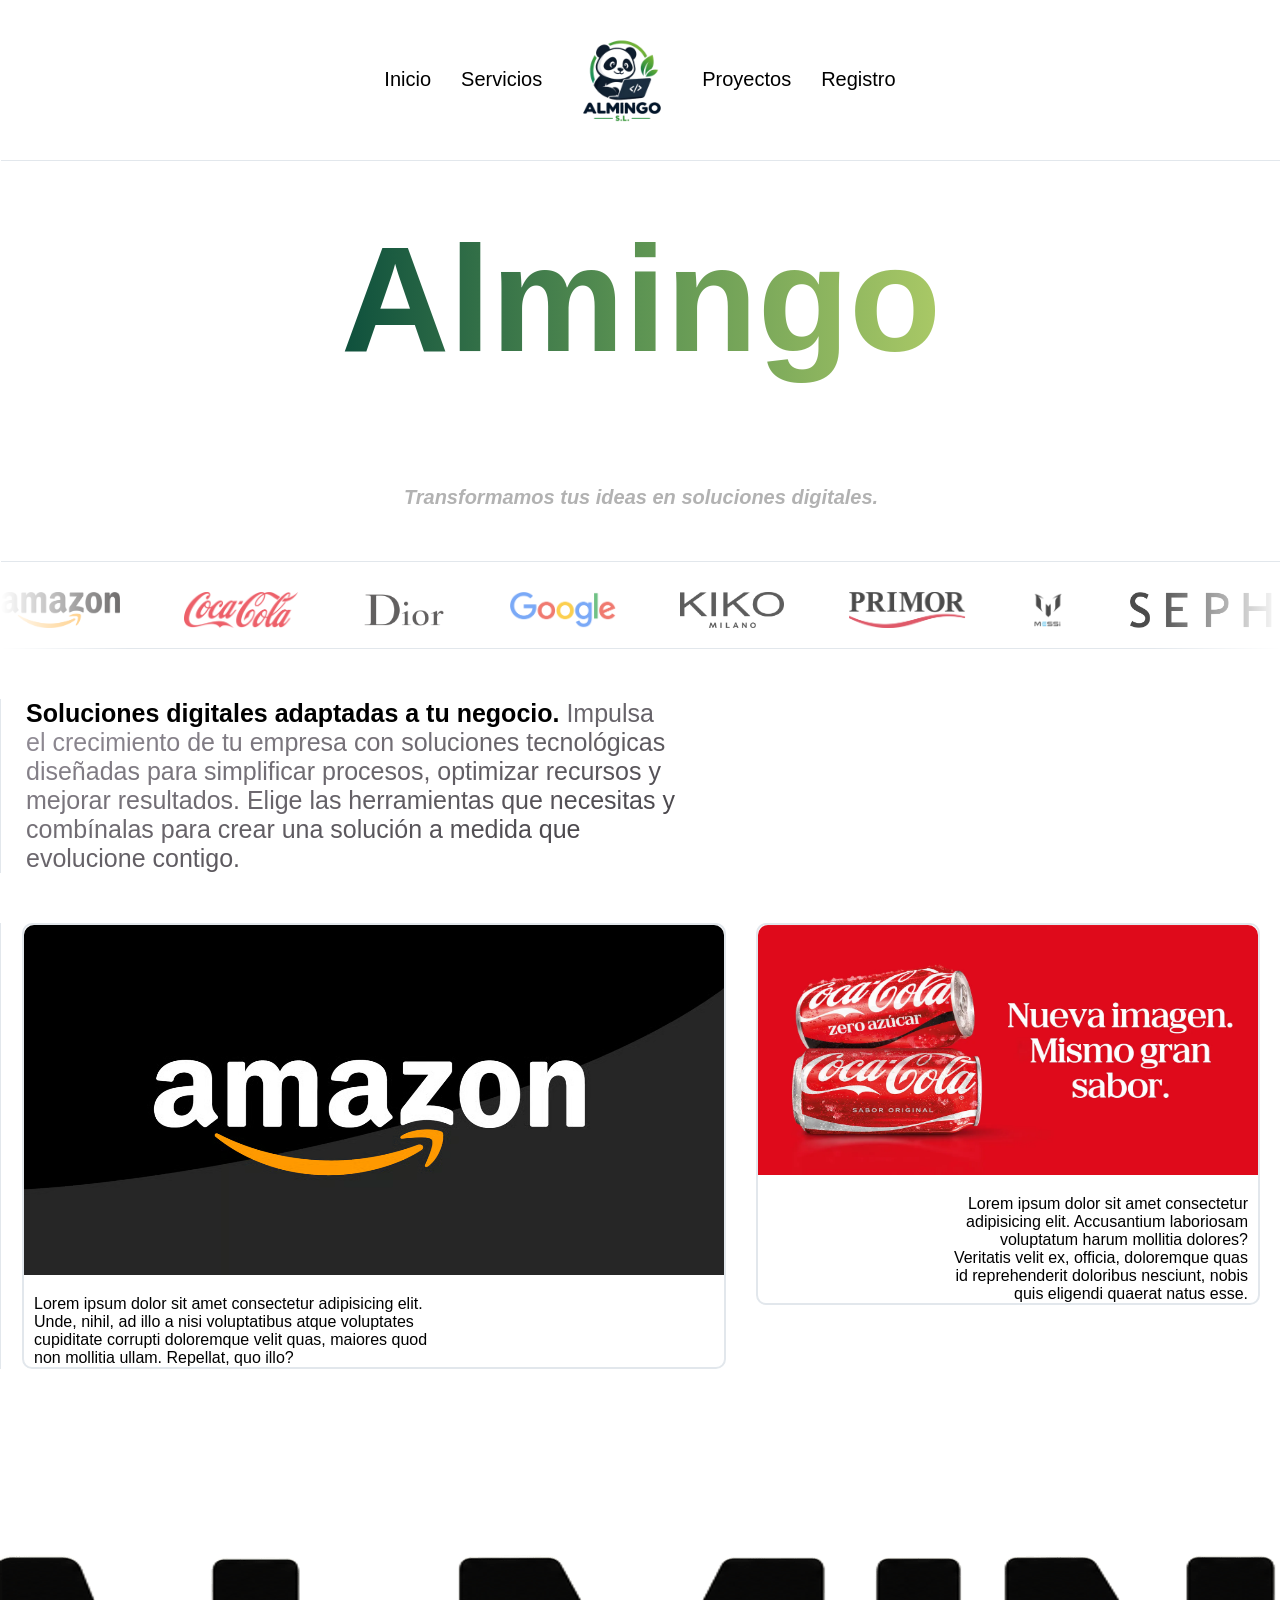
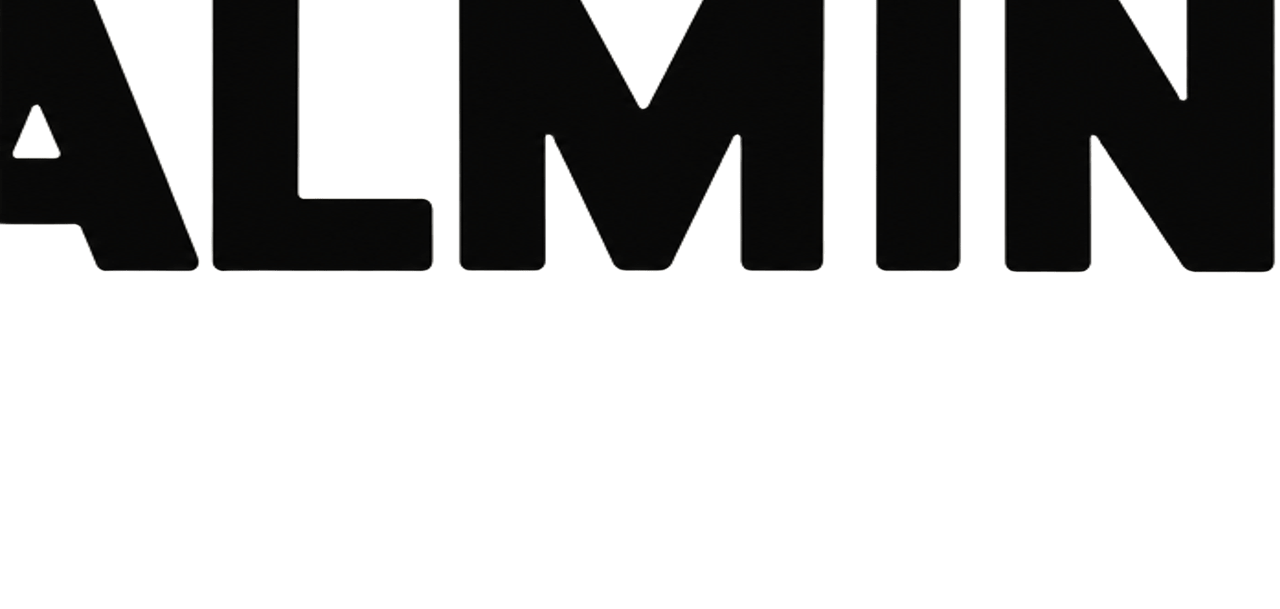
==== retoAlmingo/index.html @ 0888e7b8 "Add files via upload" ====
<!DOCTYPE html>
<html lang="en">
<head>
    <meta charset="UTF-8">
    <meta name="viewport" content="width=device-width, initial-scale=1.0">
    <title>Almingo</title>
    <meta name="description"content="Pagina de una empresa"/>
    <meta name="keywords" content="empresa, desarrollo de software y apps para empresas y particulares."/>
    <link rel="stylesheet" href="inicio.css">
</head>
<body>
    <header>
       <nav class="navegador">
        <ul class="menu">
            <li class="active"><a href="index.html">Inicio</a></li>
            <li><a href="#">Servicios</a></li>
            <li class="logo"><img src="images/pandaLogo.png" alt="logo de la empresa"></li>
            <li><a href="#">Proyectos</a></li>    
            <li><a href="#">Registro</a></li> 
        </ul>
       </nav>
    </header>
    <main>
        <div class="titulo">
            <h1>Almingo</h1>
            <h2>Transformamos tus ideas en soluciones digitales.</h2>
        </div>
        <div class="categoriaCarrusel">
            <div class="carrusel">
                <ul class="grupoCarrusel">
                    <li><img src="images/Amazon_logo.jpg" alt="Logo de amazon"></li>
                    <li><img src="images/cocacola_logo.jpg" alt="Logo de cocacola"></li>
                    <li><img src="images/Dior_Logo.jpg" alt="Logo de Dior"></li>
                    <li><img src="images/google_logo.jpg" alt="Logo de Google"></li>
                    <li><img src="images/Kiko_Milano_logo.png" alt="Logo de Kiko Milano"></li>
                    <li><img src="images/Primor_Logo.png" alt="Logo de Primor"></li>
                    <li><img src="images/messi_logo.png" alt="Logo de Messi"></li>
                    <li><img src="images/Sephoralogo.jpg" alt="Logo de Sephora"></li>
                    <li><img src="images/Victoria's_Secret_logo.jpg" alt="Logo de Victoria Secret"></li>
                </ul>
                <ul class="grupoCarrusel" aria-hidden="true">
                    <li><img src="images/Amazon_logo.jpg" alt="Logo de amazon"></li>
                    <li><img src="images/cocacola_logo.jpg" alt="Logo de cocacola"></li>
                    <li><img src="images/Dior_Logo.jpg" alt="Logo de Dior"></li>
                    <li><img src="images/google_logo.jpg" alt="Logo de Google"></li>
                    <li><img src="images/Kiko_Milano_logo.png" alt="Logo de Kiko Milano"></li>
                    <li><img src="images/Primor_Logo.png" alt="Logo de Primor"></li>
                    <li><img src="images/messi_logo.png" alt="Logo de Messi"></li>
                    <li><img src="images/Sephoralogo.jpg" alt="Logo de Sephora"></li>
                    <li><img src="images/Victoria's_Secret_logo.jpg" alt="Logo de Victoria Secret"></li>
                </ul>
            </div>
        </div>
        <div class="categoriaEntrada">
            <div class="entrada">
            <p><strong>Soluciones digitales adaptadas a tu negocio.</strong> Impulsa el crecimiento de tu empresa con soluciones tecnológicas diseñadas para simplificar procesos, optimizar recursos y mejorar resultados. Elige las herramientas que necesitas y combínalas para crear una solución a medida que evolucione contigo.</p>
            </div>
        </div>
        <div class="categoriaImagen">
            <div class="imagen1">
                <img src="images/amazon.jpg" alt="Logo de amazon">
                <p>Lorem ipsum dolor sit amet consectetur adipisicing elit. Unde, nihil, ad illo a nisi voluptatibus atque voluptates cupiditate corrupti doloremque velit quas, maiores quod non mollitia ullam. Repellat, quo illo?</p>
            </div>
            <div class="imagen2">
                <img src="images/cocacola.jpg" alt="Logo de cocacola">
                <p>Lorem ipsum dolor sit amet consectetur adipisicing elit. Accusantium laboriosam voluptatum harum mollitia dolores? Veritatis velit ex, officia, doloremque quas id reprehenderit doloribus nesciunt, nobis quis eligendi quaerat natus esse.</p>
            </div>
        </div>
    </main>
    <footer>
        <div class="footerImagen">
            <img src="images/Footer.png" alt="Imagen del footer">
        </div>
    </footer>
</body>
</html>
---- retoAlmingo/inicio.css ----
*{
    font-family: Verdana, Geneva, Tahoma, sans-serif;
    margin: 0;
    padding: 0;
    background-color: #ffffff;                         
}
main{
    display: flex;
    flex-direction: column;
    flex-wrap: wrap;
}
nav{
    display: flex;
    flex-direction: row;
    justify-content: center;
    width: 100%;
    height: 100px;
    position: relative;
    align-items: center;
    margin-bottom: 30px;
    margin-top: 30px;
}
.menu{
    display: flex;
    flex-direction: row;
    gap: 30px;
    width: 100%;
    align-items: center;
    justify-content: center;
    margin: 0;
    padding: 0;
    font-size: 20px;
    list-style: none;
}
.menu a::after{
    content: "";
    display: block;
    width: 0;
    height: 2px;
    position: relative;
    top: 3px;
    background-color: currentColor;
    transition: width 0.4s ease;
}
.menu a:hover::after{
    width: 100%;
}
.menu a:hover{
    opacity: 0.8;
}
.menu .logo img{
    display: block;
    height: 100px;
    width: 100px;
    object-fit: contain;
}
li a{
    text-decoration: none;
    color: black;
    display: block;
}
.titulo{
    display: flex;
    flex-direction: column;
    align-items: center;
    width: 1280px;
    height: 400px;
    margin: 0 auto;
    justify-content: center;
    border-top: 1px solid #E2E7EC;
    border-bottom: 1px solid #E2E7EC;
    margin-bottom: 30px;
    gap: 100px;
}
h1{
    background: linear-gradient(to right, #0e503d, #5d9453, #aac966);
    -webkit-background-clip: text;
    background-clip: text;
    color: transparent;
    font-size: 150px;
}
h2{
    font-size: 20px;
    font-style: italic;
    color: gray;
    opacity: 0.6;
}
.categoriaCarrusel{
    width: 1280px;
    margin: 0 auto;
    padding-bottom: 20px;
    overflow: hidden;
    border-bottom: 1px solid #E2E7EC;
    -webkit-mask-image: linear-gradient(90deg, transparent, #000 10%, #000 90%, transparent);
    mask-image: linear-gradient(90deg, transparent, #000 10%, #000 90%, transparent);
}
.carrusel{
    display: flex;
    width: max-content;
    animation: carrusel 30s linear infinite;
}
.categoriaCarrusel:hover .carrusel {
    animation-play-state: paused;
}
.grupoCarrusel{
    display: flex;
    flex: none;
    align-items: center;
    gap: 64px;
    margin: 0;
    padding: 0 64px 0 0;
    list-style: none;
}
.grupoCarrusel img{
    display: block;
    height: 36px;
    width: auto;
    opacity: 0.7;
    transition: filter .3s, opacity .3s;
}
.grupoCarrusel img:hover{
    opacity: 1;
}
@keyframes carrusel {
  to { transform: translateX(-50%); }
}
.categoriaEntrada{
    display: flex;
    flex-direction: column;
    flex-wrap: wrap;
    width: 1280px;
    margin: 0 auto;
    margin-top: 50px;
    border-left: 1px solid #E2E7EC;
    border-right: 1px solid #E2E7EC;
}
.entrada p{
    width: 650px;
    font-size: 25px;
    margin-left: 25px;
    background: linear-gradient(to bottom right, #9c97a1, #676369, #39373b);
    -webkit-background-clip: text;
    background-clip: text;
    color: transparent;
}
.entrada p > strong{
    color: black;
}
.categoriaImagen{
    display: flex;
    flex-direction: row;
    justify-content: center;
    align-items: flex-start;
    width: 1280px;
    gap: 30px;
    margin: 0 auto;
    margin-top: 50px;
    border-left: 1px solid #E2E7EC;
    border-right: 1px solid #E2E7EC;
}
.imagen1, .imagen2{
    display: flex;
    flex-direction: column;
    align-items: center;
    border-left: 2px solid #E2E7EC;
    border-right: 2px solid #E2E7EC;
    border-top: 2px solid #E2E7EC;
    border-bottom: 2px solid #E2E7EC;
    border-radius: 10px;
    transition: 0.2s;
}
.imagen1 img{
    width: 700px;
    height: 350px;
    border-top-left-radius: 10px;
    border-top-right-radius: 10px;
}
.imagen1 p{
    width: 400px;
    margin-top: 20px;
    align-self: flex-start;
    text-align: left;
    margin-left: 10px;
}
.imagen2 img{
    width: 500px;
    height: 250px;
    border-top-left-radius: 10px;
    border-top-right-radius: 10px;
}
.imagen2 p{
    width: 300px;
    margin-top: 20px;
    align-self: flex-end;
    text-align: right;
    margin-right: 10px;
}
.imagen1:hover, .imagen2:hover{
    transform: scale(1.02);
}
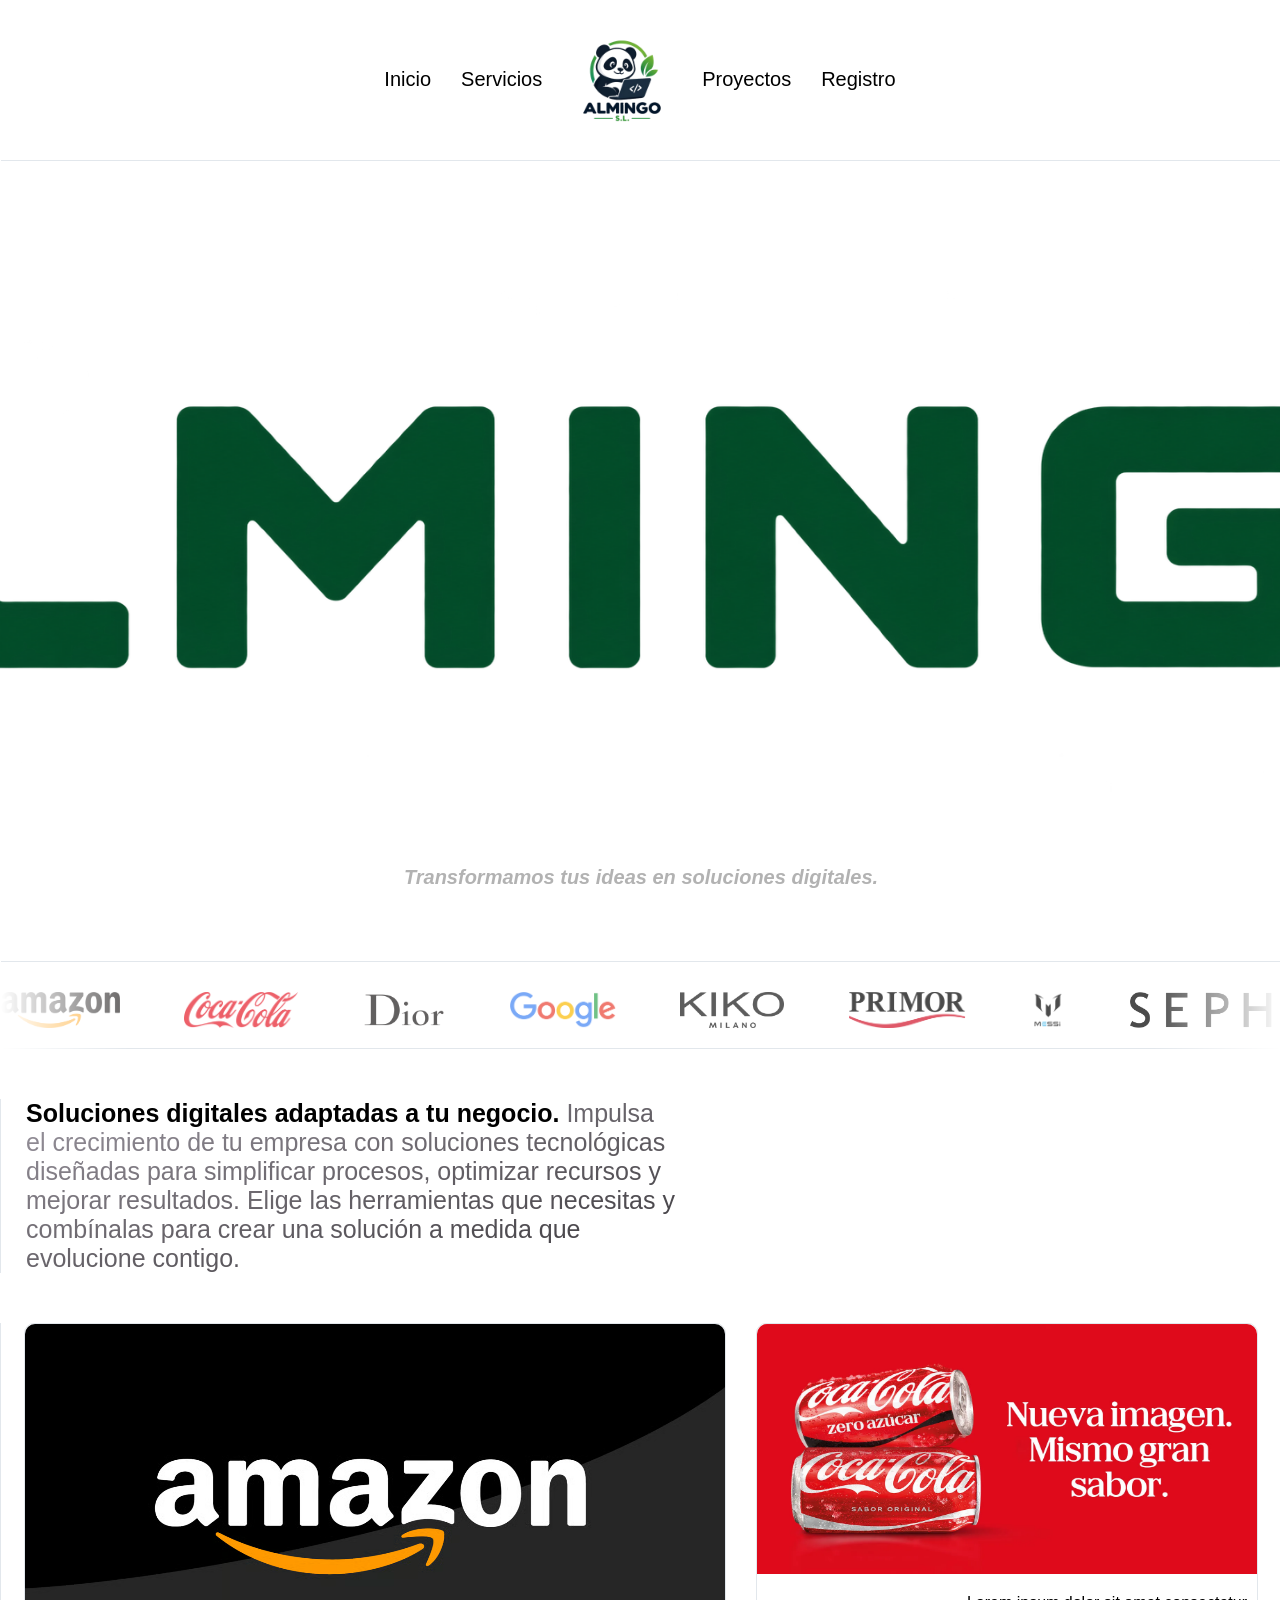
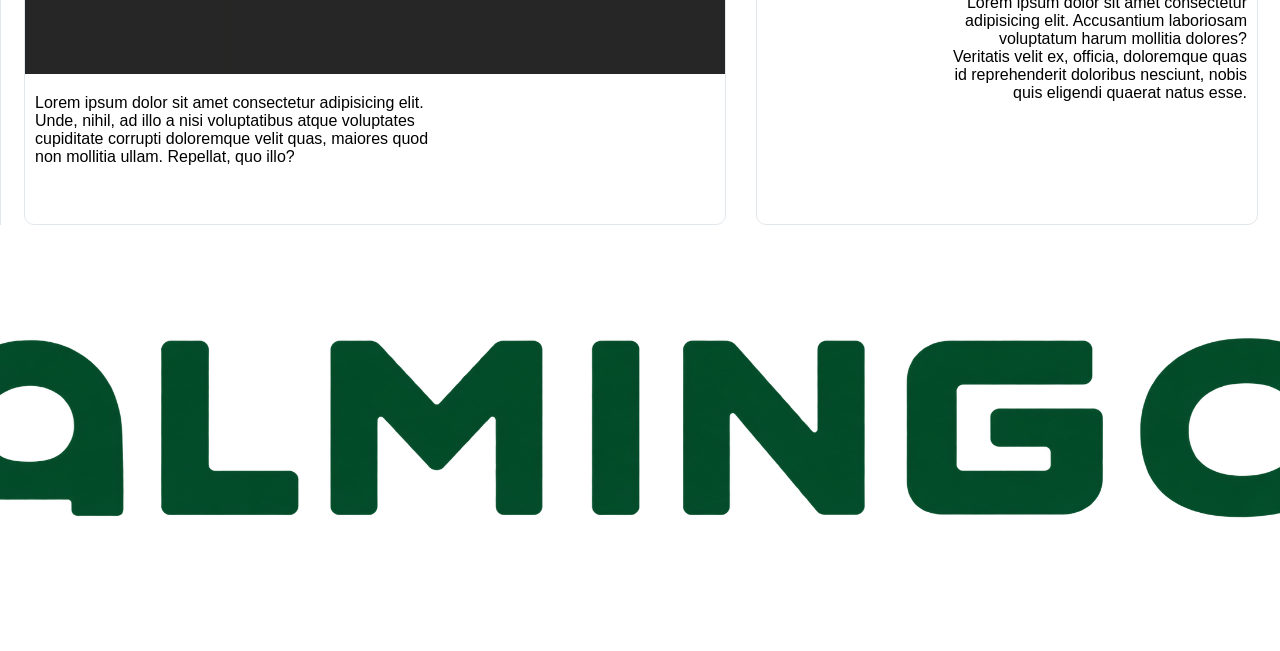
==== commit 104bb5e5: "Add files via upload" ====
--- a/retoAlmingo/index.html
+++ b/retoAlmingo/index.html
@@ -22,7 +22,7 @@
     </header>
     <main>
         <div class="titulo">
-            <h1>Almingo</h1>
+            <img src="images/Footer.png" alt="Imagen del footer">
             <h2>Transformamos tus ideas en soluciones digitales.</h2>
         </div>
         <div class="categoriaCarrusel">
--- a/retoAlmingo/inicio.css
+++ b/retoAlmingo/inicio.css
@@ -64,13 +64,15 @@
     flex-direction: column;
     align-items: center;
     width: 1280px;
-    height: 400px;
+    height: 800px;
     margin: 0 auto;
     justify-content: center;
     border-top: 1px solid #E2E7EC;
     border-bottom: 1px solid #E2E7EC;
     margin-bottom: 30px;
-    gap: 100px;
+}
+.titulo img{
+    width: 1920px;
 }
 h1{
     background: linear-gradient(to right, #0e503d, #5d9453, #aac966);
@@ -84,6 +86,7 @@
     font-style: italic;
     color: gray;
     opacity: 0.6;
+    z-index: 1;
 }
 .categoriaCarrusel{
     width: 1280px;
@@ -162,12 +165,13 @@
     display: flex;
     flex-direction: column;
     align-items: center;
-    border-left: 2px solid #E2E7EC;
-    border-right: 2px solid #E2E7EC;
-    border-top: 2px solid #E2E7EC;
-    border-bottom: 2px solid #E2E7EC;
+    border-left: 1px solid #E2E7EC;
+    border-right: 1px solid #E2E7EC;
+    border-top: 1px solid #E2E7EC;
+    border-bottom: 1px solid #E2E7EC;
     border-radius: 10px;
     transition: 0.2s;
+    height: 500px;
 }
 .imagen1 img{
     width: 700px;
@@ -197,4 +201,9 @@
 }
 .imagen1:hover, .imagen2:hover{
     transform: scale(1.02);
+    border-color: transparent;
+    background:linear-gradient(#ffffff, #ffffff) padding-box, linear-gradient(to bottom right, #a8d98b, #0e503d) border-box;
+}
+.footerImagen img{
+    width: 100%;
 }
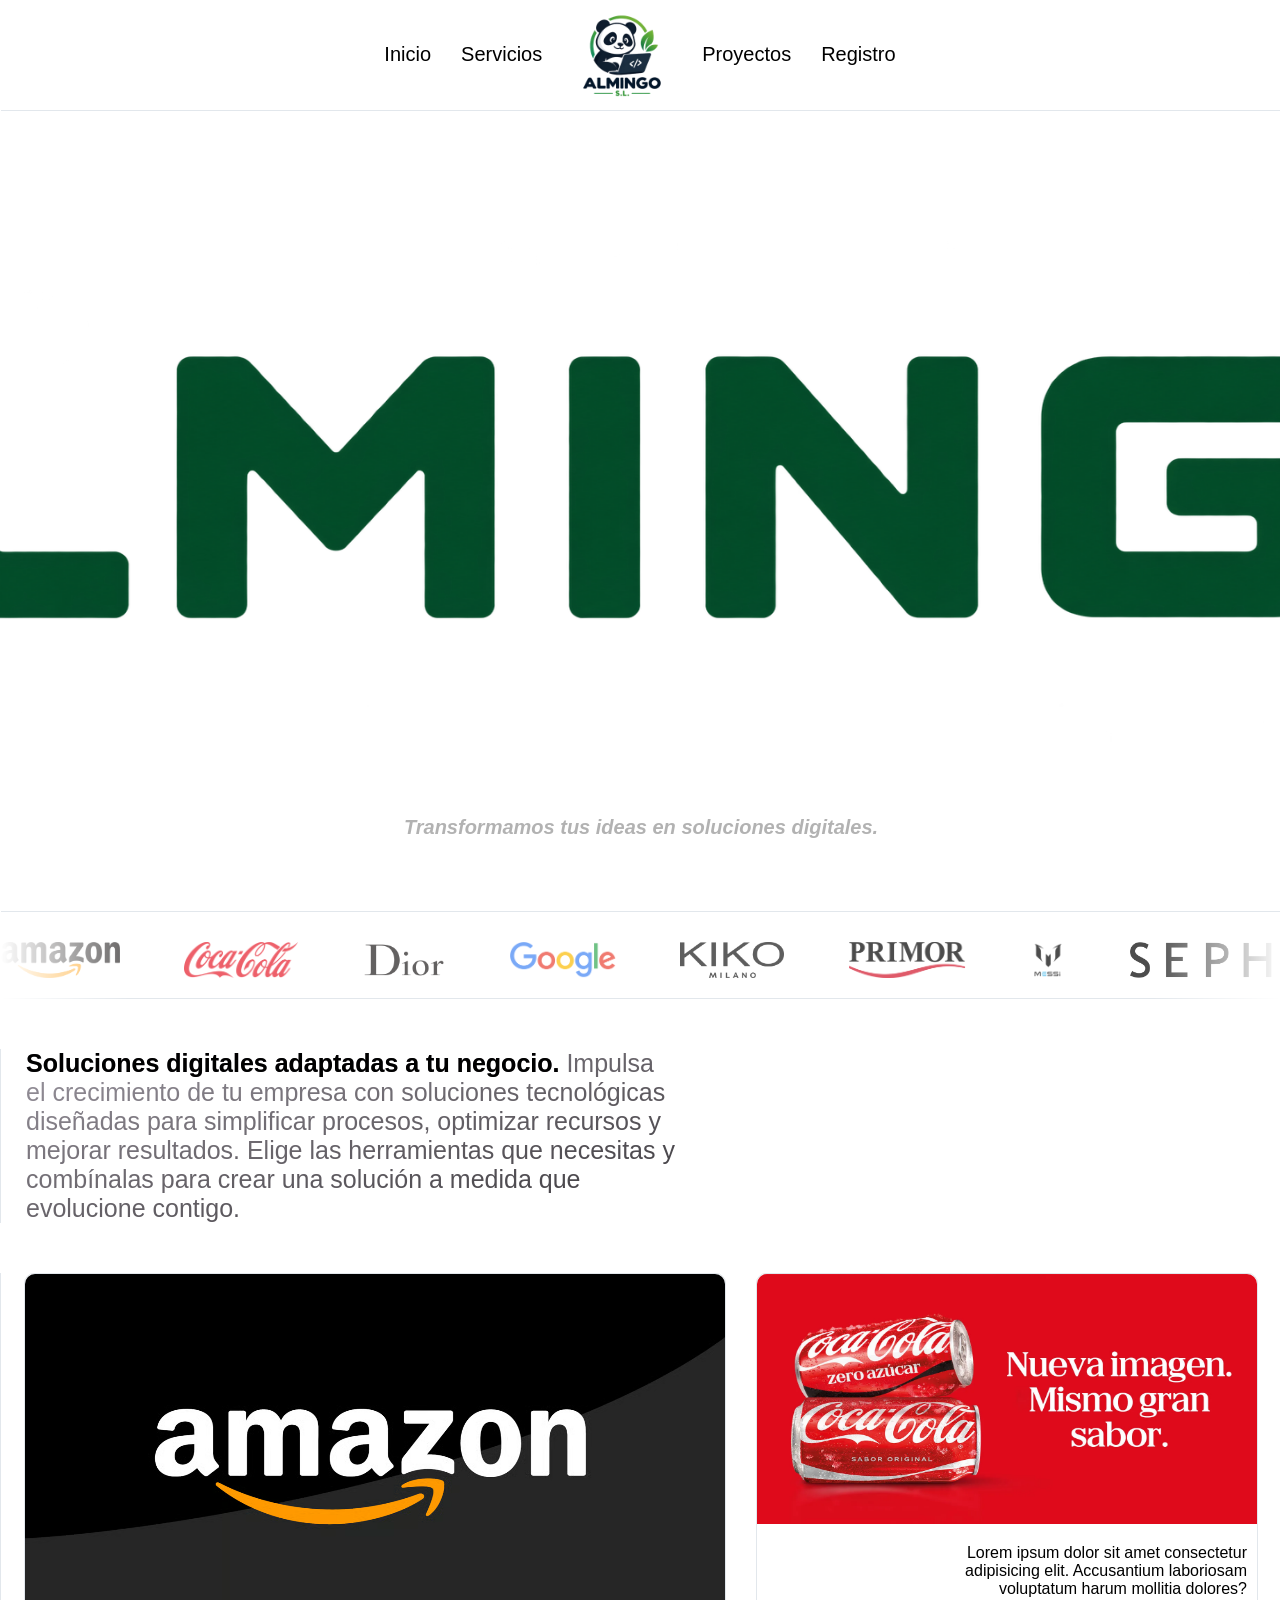
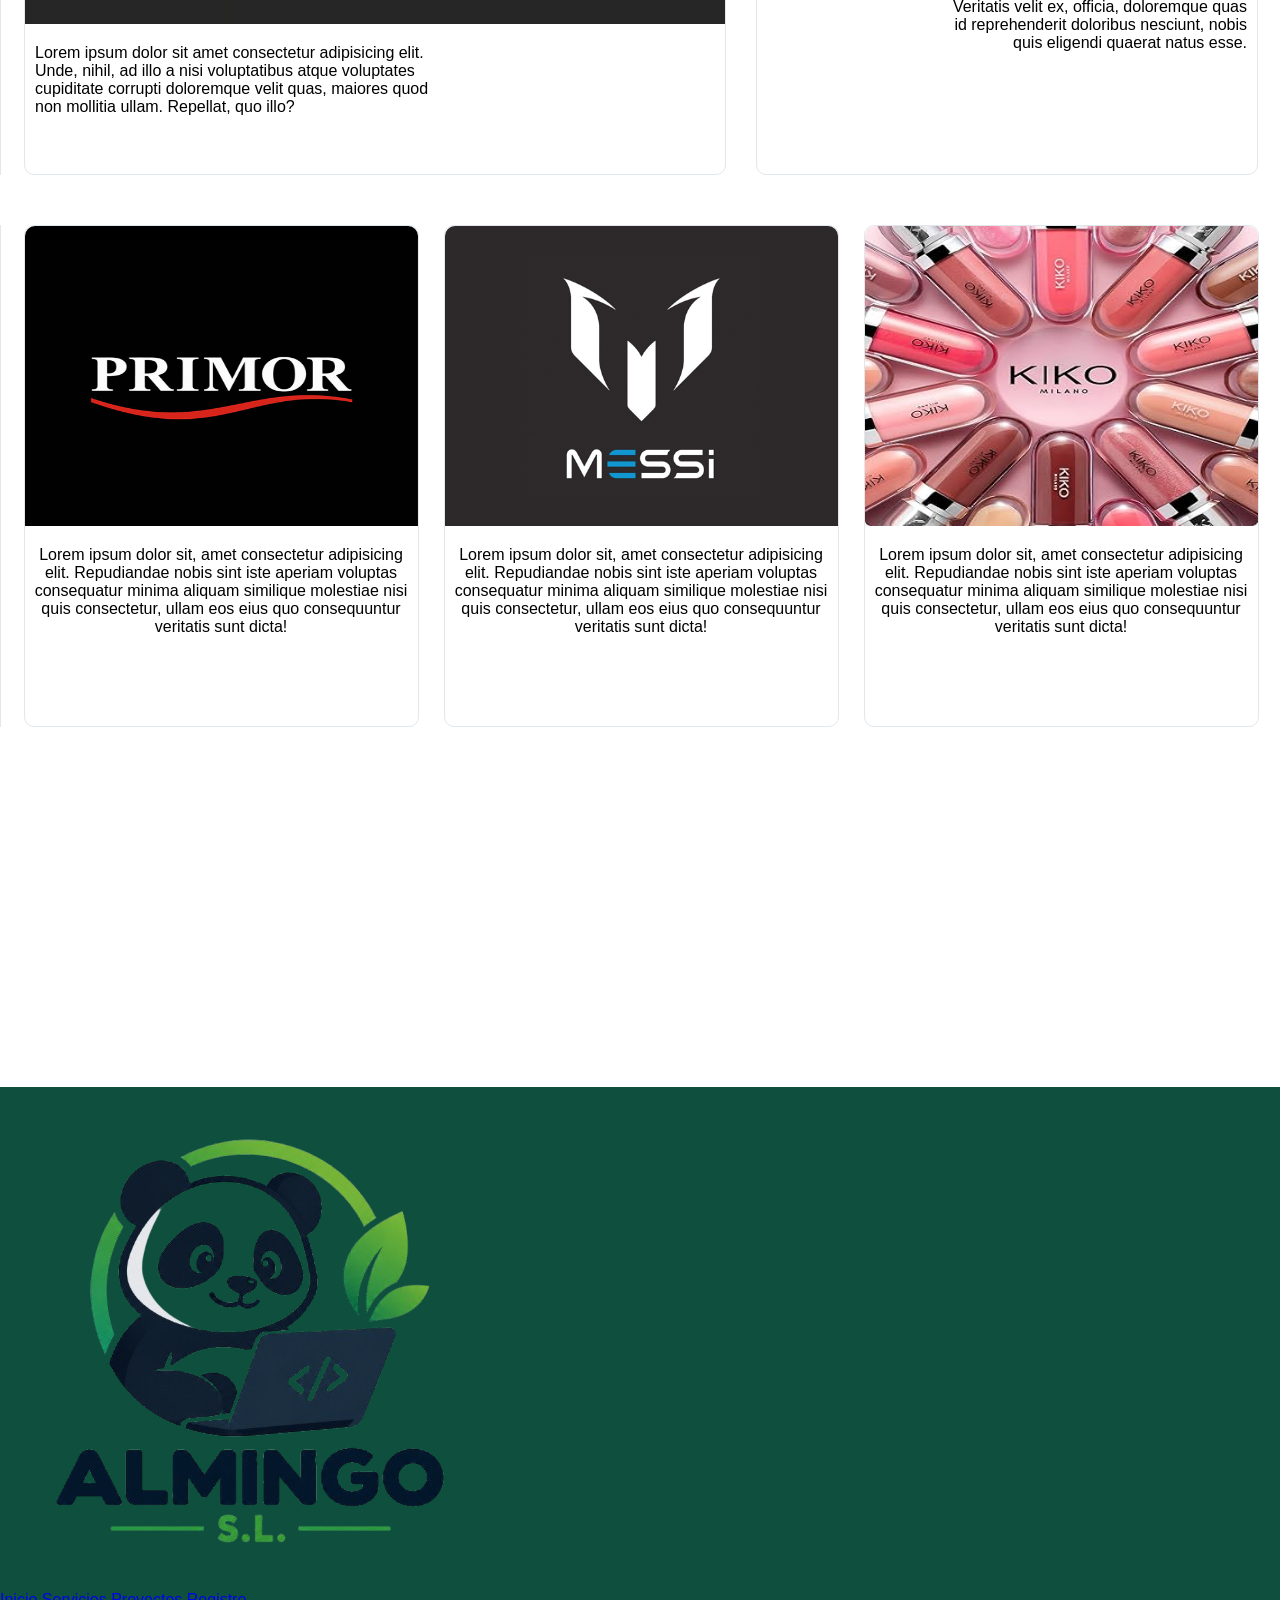
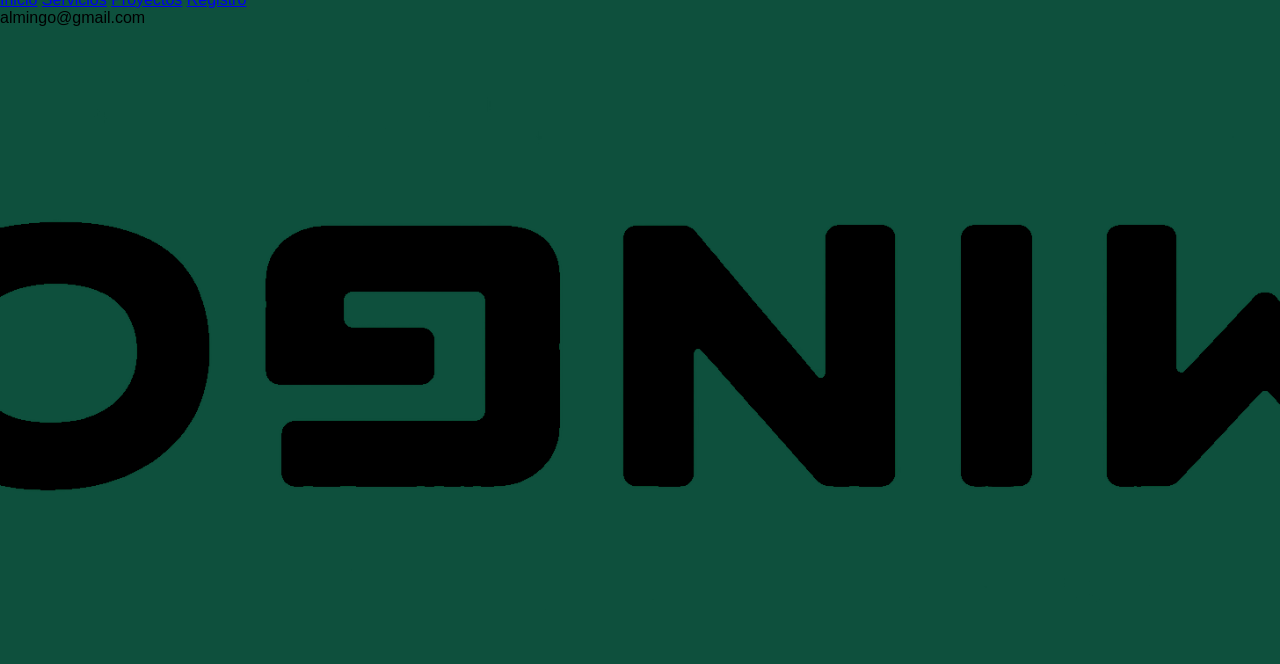
==== commit aeec6b8a: "Add files via upload" ====
--- a/retoAlmingo/index.html
+++ b/retoAlmingo/index.html
@@ -51,12 +51,12 @@
                 </ul>
             </div>
         </div>
-        <div class="categoriaEntrada">
+        <div class="categoriaEntrada reveal">
             <div class="entrada">
             <p><strong>Soluciones digitales adaptadas a tu negocio.</strong> Impulsa el crecimiento de tu empresa con soluciones tecnológicas diseñadas para simplificar procesos, optimizar recursos y mejorar resultados. Elige las herramientas que necesitas y combínalas para crear una solución a medida que evolucione contigo.</p>
             </div>
         </div>
-        <div class="categoriaImagen">
+        <div class="categoriaImagen reveal">
             <div class="imagen1">
                 <img src="images/amazon.jpg" alt="Logo de amazon">
                 <p>Lorem ipsum dolor sit amet consectetur adipisicing elit. Unde, nihil, ad illo a nisi voluptatibus atque voluptates cupiditate corrupti doloremque velit quas, maiores quod non mollitia ullam. Repellat, quo illo?</p>
@@ -66,10 +66,77 @@
                 <p>Lorem ipsum dolor sit amet consectetur adipisicing elit. Accusantium laboriosam voluptatum harum mollitia dolores? Veritatis velit ex, officia, doloremque quas id reprehenderit doloribus nesciunt, nobis quis eligendi quaerat natus esse.</p>
             </div>
         </div>
+        <div class="multiImagen">
+            <div class="imagen3">
+                <img src="images/PrimorImagen.png" alt="Imagen del logo de primor">
+                <p>Lorem ipsum dolor sit, amet consectetur adipisicing elit. Repudiandae nobis sint iste aperiam voluptas consequatur minima aliquam similique molestiae nisi quis consectetur, ullam eos eius quo consequuntur veritatis sunt dicta!</p>
+            </div>
+            <div class="imagen3">
+                <img src="images/MessiImagen.jpg" alt="Imagen del logo de Messi">
+                <p>Lorem ipsum dolor sit, amet consectetur adipisicing elit. Repudiandae nobis sint iste aperiam voluptas consequatur minima aliquam similique molestiae nisi quis consectetur, ullam eos eius quo consequuntur veritatis sunt dicta!</p>
+            </div>
+            <div class="imagen3">
+                <img src="images/KikoMilanoImagen.jpg" alt="Imagen del logo de Kiko Milano">
+                <p>Lorem ipsum dolor sit, amet consectetur adipisicing elit. Repudiandae nobis sint iste aperiam voluptas consequatur minima aliquam similique molestiae nisi quis consectetur, ullam eos eius quo consequuntur veritatis sunt dicta!</p>
+            </div>
+        </div>
+        <div class="contenedorCita reveal">
+            <div class="Cita">
+                <h2>"La mejor empresa del mundo"</h2>
+                <p>-Amazon</p>
+            </div>
+            <div class="Cita">
+                <h2>"Siempre confiables"</h2>
+                <p>-Kiko Milano</p>
+            </div>
+            <div class="Cita">
+                <h2>"Nunca defraudan"</h2>
+                <p>-Victoria's Secret</p>
+            </div>
+            <div class="Cita">
+                <h2>"Innovador"</h2>
+                <p>-Dior</p>
+            </div>
+            <div class="Cita">
+                <h2>"Siempre atentos"</h2>
+                <p>-Primor</p>
+            </div>
+            <div class="Cita">
+                <h2>"Gracias por el mundial"</h2>
+                <p>-Messi</p>
+            </div>
+            <div class="Cita">
+                <h2>"5 Estrellas cocacoleras"</h2>
+                <p>-Cocacola</p>
+            </div>
+            <div class="Cita">
+                <h2>"Tu fuente de confianza"</h2>
+                <p>-Google</p>
+            </div>
+            <div class="Cita">
+                <h2>"Gracias por la pagina"</h2>
+                <p>-Sephora</p>
+            </div>
+        </div>
+
     </main>
     <footer>
-        <div class="footerImagen">
-            <img src="images/Footer.png" alt="Imagen del footer">
+        <div class="contenedorFooter">
+            <div class="logoFooter">
+                <img src="images/pandaLogo.png" alt="Logo de Almingo">
+            </div>
+            <div class="seccionFooter">
+                <a href="index.html">Inicio</a>
+                <a href="#">Servicios</a>
+                <a href="#">Proyectos</a>
+                <a href="#">Registro</a>
+            </div>
+            <div class="Correo">
+                <p>almingo@gmail.com</p>
+            </div>
+            <div class="imagenFooter">
+                <img src="images/FooterInvertido.png" alt="Imagen de almingo invertida">
+            </div>
         </div>
     </footer>
 </body>
--- a/retoAlmingo/inicio.css
+++ b/retoAlmingo/inicio.css
@@ -1,8 +1,10 @@
 *{
     font-family: Verdana, Geneva, Tahoma, sans-serif;
     margin: 0;
-    padding: 0;
-    background-color: #ffffff;                         
+    padding: 0;                      
+}
+body{
+    background-color: #ffffff;   
 }
 main{
     display: flex;
@@ -14,11 +16,11 @@
     flex-direction: row;
     justify-content: center;
     width: 100%;
-    height: 100px;
+    height: 70px;
     position: relative;
     align-items: center;
-    margin-bottom: 30px;
-    margin-top: 30px;
+    margin-bottom: 20px;
+    margin-top: 20px;
 }
 .menu{
     display: flex;
@@ -204,6 +206,127 @@
     border-color: transparent;
     background:linear-gradient(#ffffff, #ffffff) padding-box, linear-gradient(to bottom right, #a8d98b, #0e503d) border-box;
 }
-.footerImagen img{
+.multiImagen{
+    display: flex;
+    flex-direction: row;
+    justify-content: center;
+    width: 1280px;
+    gap: 25px;
+    margin: 0 auto;
+    margin-top: 50px;
+    border-left: 1px solid #E2E7EC;
+    border-right: 1px solid #E2E7EC;
+}
+.imagen3{
+    display: flex;
+    flex-direction: column;
+    align-items: center;
+    border-left: 1px solid #E2E7EC;
+    border-right: 1px solid #E2E7EC;
+    border-top: 1px solid #E2E7EC;
+    border-bottom: 1px solid #E2E7EC;
+    border-radius: 10px;
+    transition: 0.2s;
+    width: 393px;
+    height: 500px;
+}
+.imagen3 img{
+    width: 393px;
+    height: 300px;
+    border-top-left-radius: 10px;
+    border-top-right-radius: 10px;
+}
+.imagen3:hover{
+    transform: scale(1.02);
+    border-color: transparent;
+    background:linear-gradient(#ffffff, #ffffff) padding-box, linear-gradient(to bottom right, #a8d98b, #0e503d) border-box;
+}
+.imagen3 > p{
+    margin-top: 20px;
+    text-align: center;
+}
+.contenedorCita{
+    display: flex;
+    flex-direction: column;
+    align-items: center;
+    margin: 10px auto 0;
+    width: 1280px;
+}
+.Cita{
+    position: absolute;
+    opacity: 0;
+    animation: transicion 45s linear infinite;
+}
+.Cita:nth-child(2){
+    animation-delay: -5s;
+}
+.Cita:nth-child(3){
+    animation-delay: -10s;
+}
+.Cita:nth-child(4){
+    animation-delay: -15s;
+}
+.Cita:nth-child(5){
+    animation-delay: -20s;
+}
+.Cita:nth-child(6){
+    animation-delay: -25s;
+}
+.Cita:nth-child(7){
+    animation-delay: -30s;
+}
+.Cita:nth-child(8){
+    animation-delay: -35s;
+}
+.Cita:nth-child(9){
+    animation-delay: -40s;
+}
+.Cita h2{
+    margin-top: 100px;
+    text-align: center;
+    font-size: 60px;
+    color: #0e503d;
+    opacity: 1;
+}
+.Cita p{
+    opacity: 0.6;
+    color: gray;
+    font-size: 20px;
+    text-align: center;
+    margin-top: 30px;
+}
+@keyframes transicion {
+    0%, 10% {
+        opacity: 1;
+    }
+
+    11%, 100% {
+        opacity: 0;
+    }
+}
+.reveal {
+    animation: aparecer linear both;
+    animation-timeline: view();
+    animation-range: entry 0% cover 30%;
+}
+@keyframes aparecer {
+    from {
+        opacity: 0;
+        transform: translateY(40px);
+    }
+    to {
+        opacity: 1;
+        transform: translateY(0);
+    }
+}
+.contenedorFooter{
+    display: flex;
+    flex-direction: column;
+    flex-wrap: wrap;
     width: 100%;
+    margin-top: 350px;
+    background-color: #0e503d;
+}
+.imagenFooter img{
+    width: 1920px;
 }
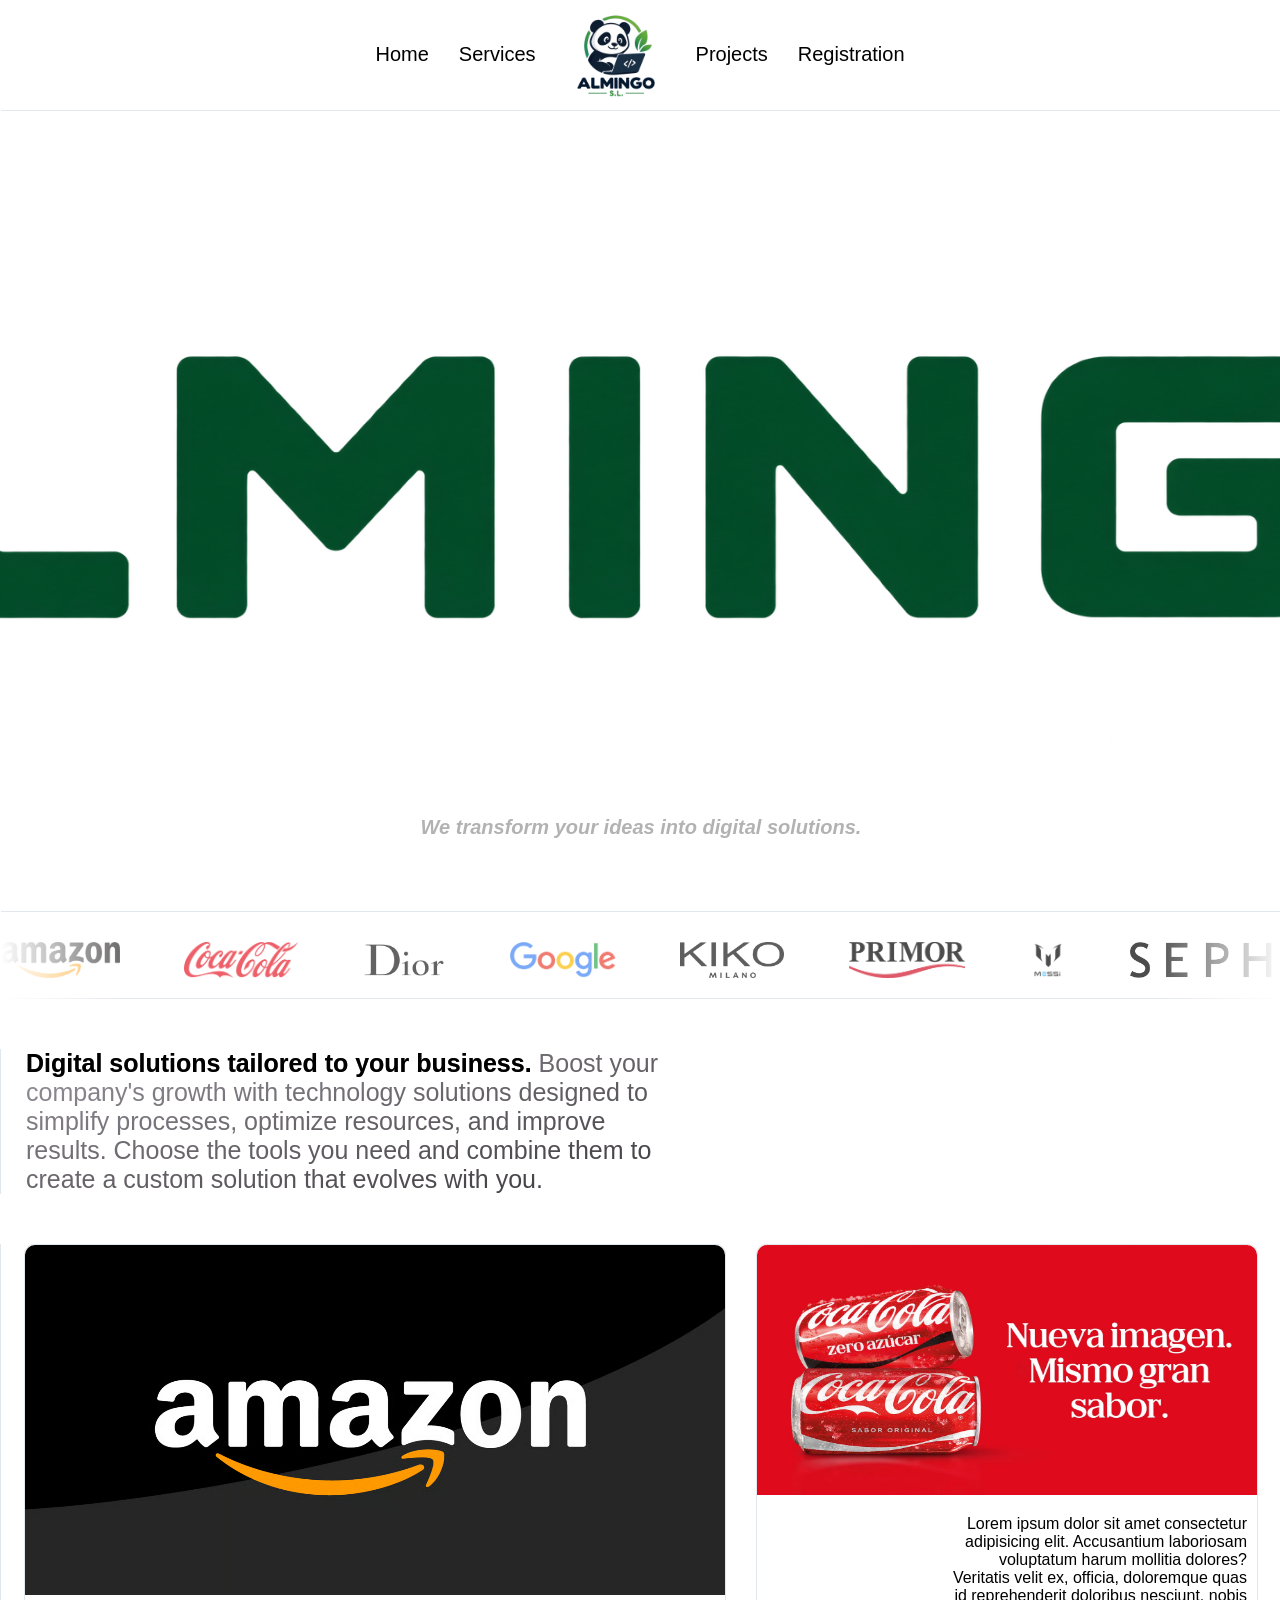
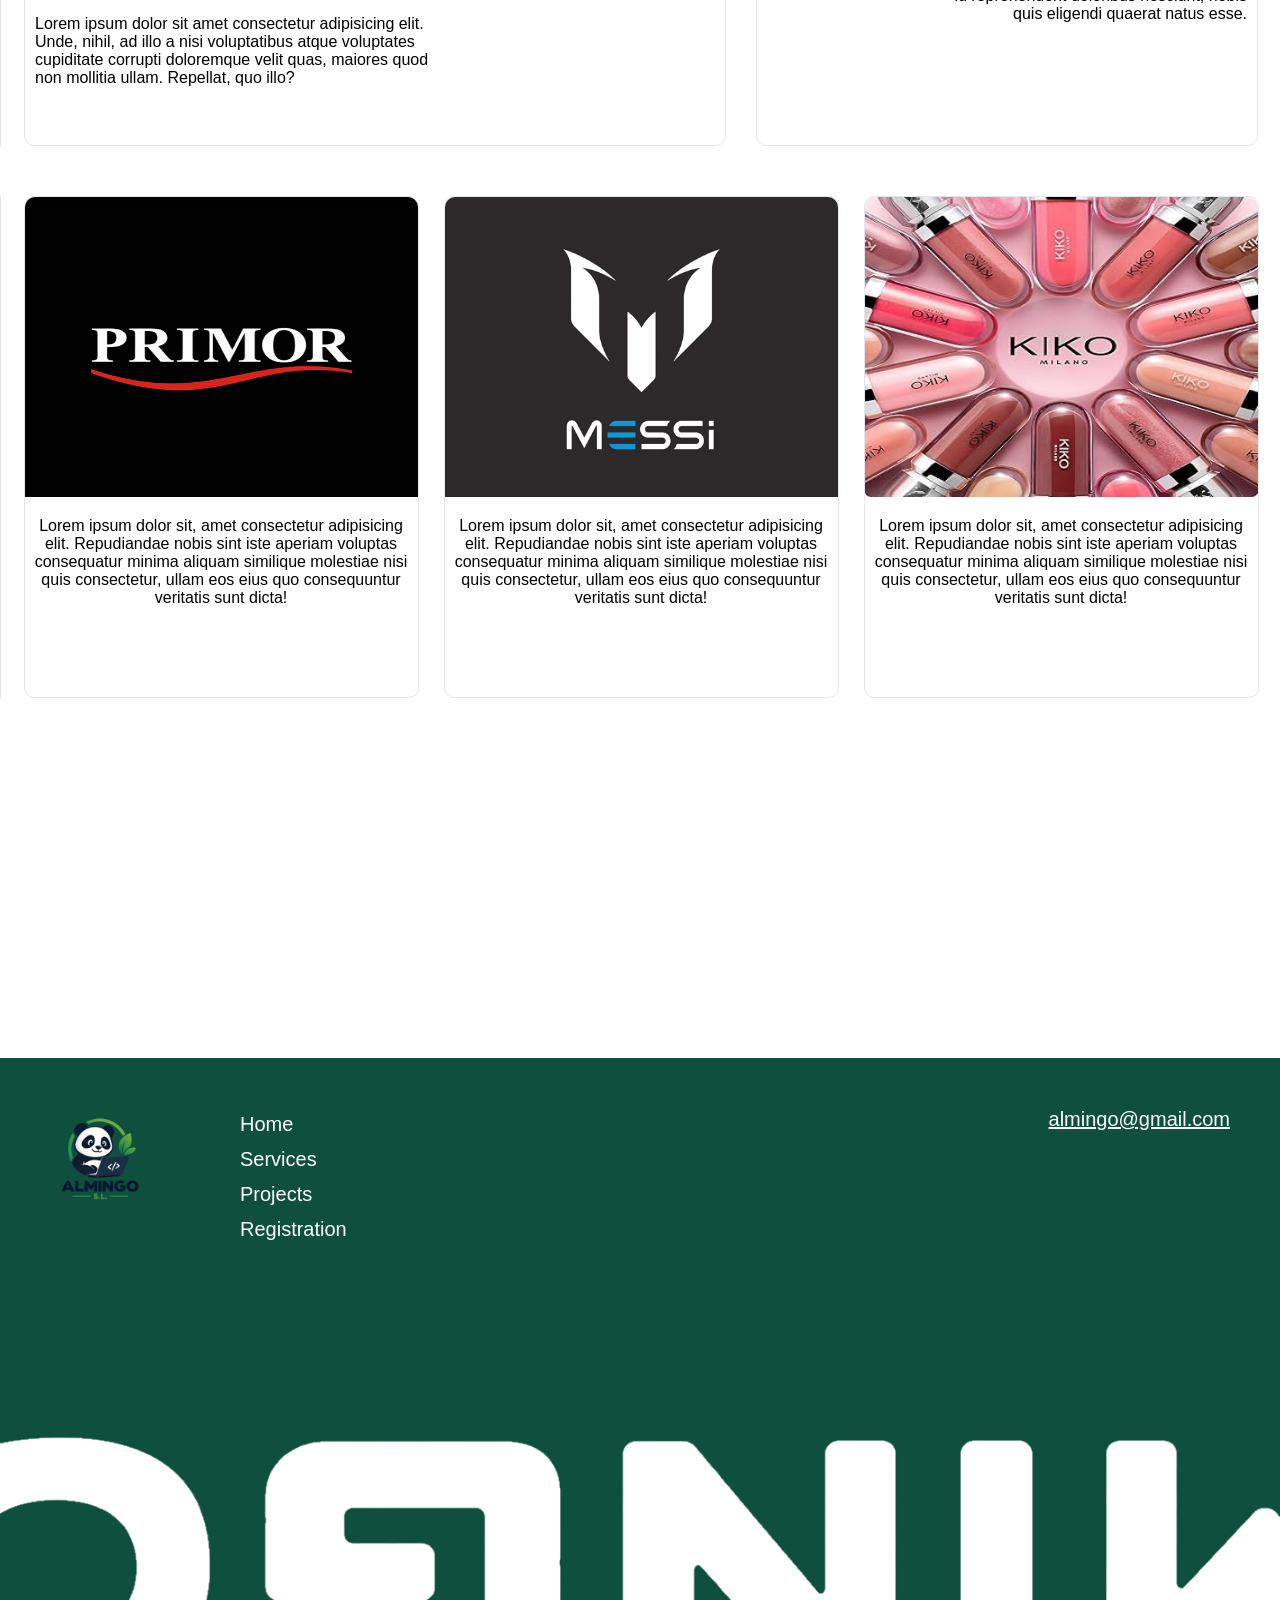
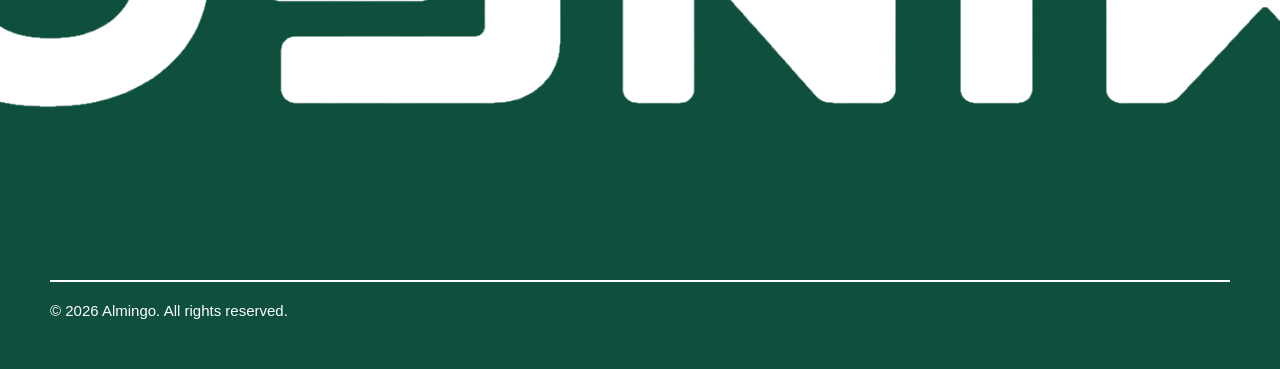
==== commit bf460eab: "Add files via upload" ====
--- a/retoAlmingo/index.html
+++ b/retoAlmingo/index.html
@@ -4,117 +4,118 @@
     <meta charset="UTF-8">
     <meta name="viewport" content="width=device-width, initial-scale=1.0">
     <title>Almingo</title>
-    <meta name="description"content="Pagina de una empresa"/>
-    <meta name="keywords" content="empresa, desarrollo de software y apps para empresas y particulares."/>
+    <meta name="description" content="Company website"/>
+    <meta name="keywords" content="company, software development and apps for businesses and individuals."/>
     <link rel="stylesheet" href="inicio.css">
+    <link rel="stylesheet" href="style.css">
 </head>
 <body>
     <header>
        <nav class="navegador">
         <ul class="menu">
-            <li class="active"><a href="index.html">Inicio</a></li>
-            <li><a href="#">Servicios</a></li>
-            <li class="logo"><img src="images/pandaLogo.png" alt="logo de la empresa"></li>
-            <li><a href="#">Proyectos</a></li>    
-            <li><a href="#">Registro</a></li> 
+            <li class="active"><a href="index.html">Home</a></li>
+            <li><a href="servicios.html">Services</a></li>
+            <li class="logo"><img src="images/pandaLogo.png" alt="Company logo"></li>
+            <li><a href="Proyectos.html">Projects</a></li>    
+            <li><a href="registro.html">Registration</a></li> 
         </ul>
        </nav>
     </header>
     <main>
         <div class="titulo">
-            <img src="images/Footer.png" alt="Imagen del footer">
-            <h2>Transformamos tus ideas en soluciones digitales.</h2>
+            <img src="images/Footer.png" alt="Footer image">
+            <h2>We transform your ideas into digital solutions.</h2>
         </div>
         <div class="categoriaCarrusel">
             <div class="carrusel">
                 <ul class="grupoCarrusel">
-                    <li><img src="images/Amazon_logo.jpg" alt="Logo de amazon"></li>
-                    <li><img src="images/cocacola_logo.jpg" alt="Logo de cocacola"></li>
-                    <li><img src="images/Dior_Logo.jpg" alt="Logo de Dior"></li>
-                    <li><img src="images/google_logo.jpg" alt="Logo de Google"></li>
-                    <li><img src="images/Kiko_Milano_logo.png" alt="Logo de Kiko Milano"></li>
-                    <li><img src="images/Primor_Logo.png" alt="Logo de Primor"></li>
-                    <li><img src="images/messi_logo.png" alt="Logo de Messi"></li>
-                    <li><img src="images/Sephoralogo.jpg" alt="Logo de Sephora"></li>
-                    <li><img src="images/Victoria's_Secret_logo.jpg" alt="Logo de Victoria Secret"></li>
+                    <li><img src="images/Amazon_logo.jpg" alt="Amazon logo"></li>
+                    <li><img src="images/cocacola_logo.jpg" alt="Coca-Cola logo"></li>
+                    <li><img src="images/Dior_Logo.jpg" alt="Dior logo"></li>
+                    <li><img src="images/google_logo.jpg" alt="Google logo"></li>
+                    <li><img src="images/Kiko_Milano_logo.png" alt="Kiko Milano logo"></li>
+                    <li><img src="images/Primor_Logo.png" alt="Primor logo"></li>
+                    <li><img src="images/messi_logo.png" alt="Messi logo"></li>
+                    <li><img src="images/Sephoralogo.jpg" alt="Sephora logo"></li>
+                    <li><img src="images/Victoria's_Secret_logo.jpg" alt="Victoria's Secret logo"></li>
                 </ul>
                 <ul class="grupoCarrusel" aria-hidden="true">
-                    <li><img src="images/Amazon_logo.jpg" alt="Logo de amazon"></li>
-                    <li><img src="images/cocacola_logo.jpg" alt="Logo de cocacola"></li>
-                    <li><img src="images/Dior_Logo.jpg" alt="Logo de Dior"></li>
-                    <li><img src="images/google_logo.jpg" alt="Logo de Google"></li>
-                    <li><img src="images/Kiko_Milano_logo.png" alt="Logo de Kiko Milano"></li>
-                    <li><img src="images/Primor_Logo.png" alt="Logo de Primor"></li>
-                    <li><img src="images/messi_logo.png" alt="Logo de Messi"></li>
-                    <li><img src="images/Sephoralogo.jpg" alt="Logo de Sephora"></li>
-                    <li><img src="images/Victoria's_Secret_logo.jpg" alt="Logo de Victoria Secret"></li>
+                    <li><img src="images/Amazon_logo.jpg" alt="Amazon logo"></li>
+                    <li><img src="images/cocacola_logo.jpg" alt="Coca-Cola logo"></li>
+                    <li><img src="images/Dior_Logo.jpg" alt="Dior logo"></li>
+                    <li><img src="images/google_logo.jpg" alt="Google logo"></li>
+                    <li><img src="images/Kiko_Milano_logo.png" alt="Kiko Milano logo"></li>
+                    <li><img src="images/Primor_Logo.png" alt="Primor logo"></li>
+                    <li><img src="images/messi_logo.png" alt="Messi logo"></li>
+                    <li><img src="images/Sephoralogo.jpg" alt="Sephora logo"></li>
+                    <li><img src="images/Victoria's_Secret_logo.jpg" alt="Victoria's Secret logo"></li>
                 </ul>
             </div>
         </div>
         <div class="categoriaEntrada reveal">
             <div class="entrada">
-            <p><strong>Soluciones digitales adaptadas a tu negocio.</strong> Impulsa el crecimiento de tu empresa con soluciones tecnológicas diseñadas para simplificar procesos, optimizar recursos y mejorar resultados. Elige las herramientas que necesitas y combínalas para crear una solución a medida que evolucione contigo.</p>
+            <p><strong>Digital solutions tailored to your business.</strong> Boost your company's growth with technology solutions designed to simplify processes, optimize resources, and improve results. Choose the tools you need and combine them to create a custom solution that evolves with you.</p>
             </div>
         </div>
         <div class="categoriaImagen reveal">
             <div class="imagen1">
-                <img src="images/amazon.jpg" alt="Logo de amazon">
+                <img src="images/amazon.jpg" alt="Amazon logo">
                 <p>Lorem ipsum dolor sit amet consectetur adipisicing elit. Unde, nihil, ad illo a nisi voluptatibus atque voluptates cupiditate corrupti doloremque velit quas, maiores quod non mollitia ullam. Repellat, quo illo?</p>
             </div>
             <div class="imagen2">
-                <img src="images/cocacola.jpg" alt="Logo de cocacola">
+                <img src="images/cocacola.jpg" alt="Coca-Cola logo">
                 <p>Lorem ipsum dolor sit amet consectetur adipisicing elit. Accusantium laboriosam voluptatum harum mollitia dolores? Veritatis velit ex, officia, doloremque quas id reprehenderit doloribus nesciunt, nobis quis eligendi quaerat natus esse.</p>
             </div>
         </div>
         <div class="multiImagen">
             <div class="imagen3">
-                <img src="images/PrimorImagen.png" alt="Imagen del logo de primor">
+                <img src="images/PrimorImagen.png" alt="Image of the Primor logo">
                 <p>Lorem ipsum dolor sit, amet consectetur adipisicing elit. Repudiandae nobis sint iste aperiam voluptas consequatur minima aliquam similique molestiae nisi quis consectetur, ullam eos eius quo consequuntur veritatis sunt dicta!</p>
             </div>
             <div class="imagen3">
-                <img src="images/MessiImagen.jpg" alt="Imagen del logo de Messi">
+                <img src="images/MessiImagen.jpg" alt="Image of the Messi logo">
                 <p>Lorem ipsum dolor sit, amet consectetur adipisicing elit. Repudiandae nobis sint iste aperiam voluptas consequatur minima aliquam similique molestiae nisi quis consectetur, ullam eos eius quo consequuntur veritatis sunt dicta!</p>
             </div>
             <div class="imagen3">
-                <img src="images/KikoMilanoImagen.jpg" alt="Imagen del logo de Kiko Milano">
+                <img src="images/KikoMilanoImagen.jpg" alt="Image of the Kiko Milano logo">
                 <p>Lorem ipsum dolor sit, amet consectetur adipisicing elit. Repudiandae nobis sint iste aperiam voluptas consequatur minima aliquam similique molestiae nisi quis consectetur, ullam eos eius quo consequuntur veritatis sunt dicta!</p>
             </div>
         </div>
         <div class="contenedorCita reveal">
             <div class="Cita">
-                <h2>"La mejor empresa del mundo"</h2>
+                <h2>"The best company in the world"</h2>
                 <p>-Amazon</p>
             </div>
             <div class="Cita">
-                <h2>"Siempre confiables"</h2>
+                <h2>"Always reliable"</h2>
                 <p>-Kiko Milano</p>
             </div>
             <div class="Cita">
-                <h2>"Nunca defraudan"</h2>
+                <h2>"They never disappoint"</h2>
                 <p>-Victoria's Secret</p>
             </div>
             <div class="Cita">
-                <h2>"Innovador"</h2>
+                <h2>"Innovative"</h2>
                 <p>-Dior</p>
             </div>
             <div class="Cita">
-                <h2>"Siempre atentos"</h2>
+                <h2>"Always attentive"</h2>
                 <p>-Primor</p>
             </div>
             <div class="Cita">
-                <h2>"Gracias por el mundial"</h2>
+                <h2>"Thanks for the World Cup"</h2>
                 <p>-Messi</p>
             </div>
             <div class="Cita">
-                <h2>"5 Estrellas cocacoleras"</h2>
+                <h2>"Five Coca-Cola stars"</h2>
                 <p>-Cocacola</p>
             </div>
             <div class="Cita">
-                <h2>"Tu fuente de confianza"</h2>
+                <h2>"Your trusted source"</h2>
                 <p>-Google</p>
             </div>
             <div class="Cita">
-                <h2>"Gracias por la pagina"</h2>
+                <h2>"Thanks for the website"</h2>
                 <p>-Sephora</p>
             </div>
         </div>
@@ -123,19 +124,22 @@
     <footer>
         <div class="contenedorFooter">
             <div class="logoFooter">
-                <img src="images/pandaLogo.png" alt="Logo de Almingo">
+                <img src="images/pandaLogo.png" alt="Almingo logo">
             </div>
             <div class="seccionFooter">
-                <a href="index.html">Inicio</a>
-                <a href="#">Servicios</a>
-                <a href="#">Proyectos</a>
-                <a href="#">Registro</a>
+                <a href="index.html">Home</a>
+                <a href="servicios.html">Services</a>
+                <a href="Proyectos.html">Projects</a>
+                <a href="registro.html">Registration</a>
             </div>
-            <div class="Correo">
+            <div class="correo">
                 <p>almingo@gmail.com</p>
             </div>
             <div class="imagenFooter">
-                <img src="images/FooterInvertido.png" alt="Imagen de almingo invertida">
+                <img src="images/FooterInvertido.png" alt="Inverted Almingo image">
+            </div>
+            <div class="copyright">
+                <p>© 2026 Almingo. All rights reserved. </p>
             </div>
         </div>
     </footer>
--- a/retoAlmingo/inicio.css
+++ b/retoAlmingo/inicio.css
@@ -2,64 +2,6 @@
     font-family: Verdana, Geneva, Tahoma, sans-serif;
     margin: 0;
     padding: 0;                      
-}
-body{
-    background-color: #ffffff;   
-}
-main{
-    display: flex;
-    flex-direction: column;
-    flex-wrap: wrap;
-}
-nav{
-    display: flex;
-    flex-direction: row;
-    justify-content: center;
-    width: 100%;
-    height: 70px;
-    position: relative;
-    align-items: center;
-    margin-bottom: 20px;
-    margin-top: 20px;
-}
-.menu{
-    display: flex;
-    flex-direction: row;
-    gap: 30px;
-    width: 100%;
-    align-items: center;
-    justify-content: center;
-    margin: 0;
-    padding: 0;
-    font-size: 20px;
-    list-style: none;
-}
-.menu a::after{
-    content: "";
-    display: block;
-    width: 0;
-    height: 2px;
-    position: relative;
-    top: 3px;
-    background-color: currentColor;
-    transition: width 0.4s ease;
-}
-.menu a:hover::after{
-    width: 100%;
-}
-.menu a:hover{
-    opacity: 0.8;
-}
-.menu .logo img{
-    display: block;
-    height: 100px;
-    width: 100px;
-    object-fit: contain;
-}
-li a{
-    text-decoration: none;
-    color: black;
-    display: block;
 }
 .titulo{
     display: flex;
@@ -307,7 +249,7 @@
 .reveal {
     animation: aparecer linear both;
     animation-timeline: view();
-    animation-range: entry 0% cover 30%;
+    animation-range: entry 0% cover 40%;
 }
 @keyframes aparecer {
     from {
@@ -318,15 +260,4 @@
         opacity: 1;
         transform: translateY(0);
     }
-}
-.contenedorFooter{
-    display: flex;
-    flex-direction: column;
-    flex-wrap: wrap;
-    width: 100%;
-    margin-top: 350px;
-    background-color: #0e503d;
-}
-.imagenFooter img{
-    width: 1920px;
 }
--- a/retoAlmingo/style.css
+++ b/retoAlmingo/style.css
@@ -0,0 +1,129 @@
+*{
+    font-family: Verdana, Geneva, Tahoma, sans-serif;
+    margin: 0;
+    padding: 0;                      
+}
+body{
+    background-color: #ffffff;   
+}
+main{
+    display: flex;
+    flex-direction: column;
+    flex-wrap: wrap;
+}
+nav{
+    display: flex;
+    flex-direction: row;
+    justify-content: center;
+    width: 100%;
+    height: 70px;
+    position: relative;
+    align-items: center;
+    margin-bottom: 20px;
+    margin-top: 20px;
+}
+.menu{
+    display: flex;
+    flex-direction: row;
+    gap: 30px;
+    width: 100%;
+    align-items: center;
+    justify-content: center;
+    margin: 0;
+    padding: 0;
+    font-size: 20px;
+    list-style: none;
+}
+.menu a::after{
+    content: "";
+    display: block;
+    width: 0;
+    height: 2px;
+    position: relative;
+    top: 3px;
+    background-color: currentColor;
+    transition: width 0.4s ease;
+}
+.menu a:hover::after{
+    width: 100%;
+}
+.menu a:hover{
+    opacity: 0.8;
+}
+.menu .logo img{
+    display: block;
+    height: 100px;
+    width: 100px;
+    object-fit: contain;
+}
+li a{
+    text-decoration: none;
+    color: black;
+    display: block;
+}
+.contenedorFooter{
+    display: flex;
+    flex-direction: row;
+    flex-wrap: wrap;
+    width: 100%;
+    margin-top: 350px;
+    background-color: #0e503d;
+}
+.imagenFooter img{
+    width: 1920px;
+}
+.logoFooter{
+    width: 150px;
+}
+.logoFooter img{
+    height: 100px;
+    width: 100px;
+    margin-top: 50px;
+    margin-left: 50px;
+}
+.seccionFooter{
+    display: flex;
+    flex-direction: column;
+    margin-top: 55px;
+    margin-left: 90px;
+    gap: 10px;
+}
+.seccionFooter > a{
+    align-self: flex-start;
+    text-decoration: none;
+    font-size: 20px;
+    color: white;
+}
+.seccionFooter a::after{
+    content: "";
+    display: block;
+    width: 0;
+    height: 2px;
+    position: relative;
+    top: 3px;
+    background-color: currentColor;
+    transition: width 0.4s ease;
+}
+.seccionFooter a:hover::after{
+    width: 100%;
+}
+.correo{
+    display: flex;
+    margin-left: auto;
+    margin-right: 50px;
+    margin-top: 50px;
+    color: white;
+    text-decoration: underline;
+    font-size: 20px;
+}
+.copyright{
+    display: flex;
+    margin-left: 50px;
+    margin-right: 50px;
+    margin-bottom: 50px;
+    padding-top: 20px;
+    font-size: 15px;
+    color: white;
+    border-top: solid 2px white;
+    width: 1920px;
+}
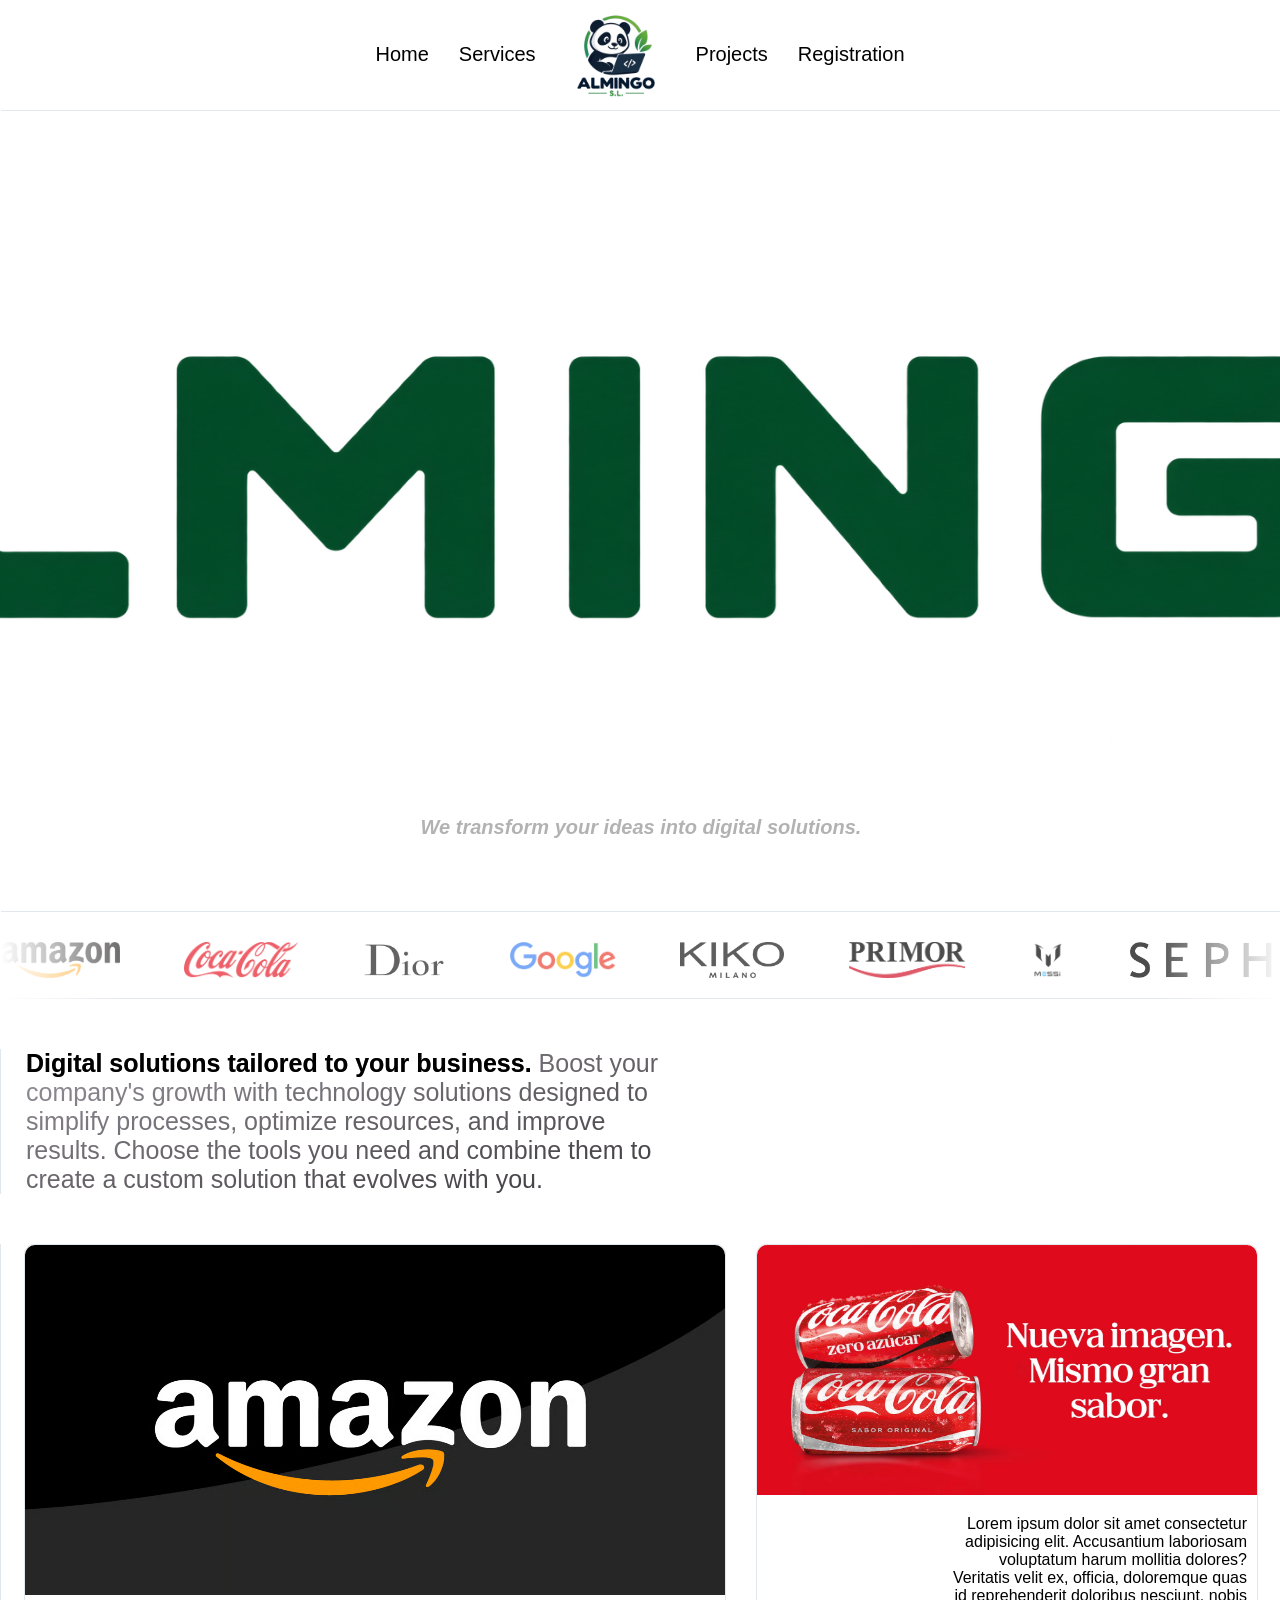
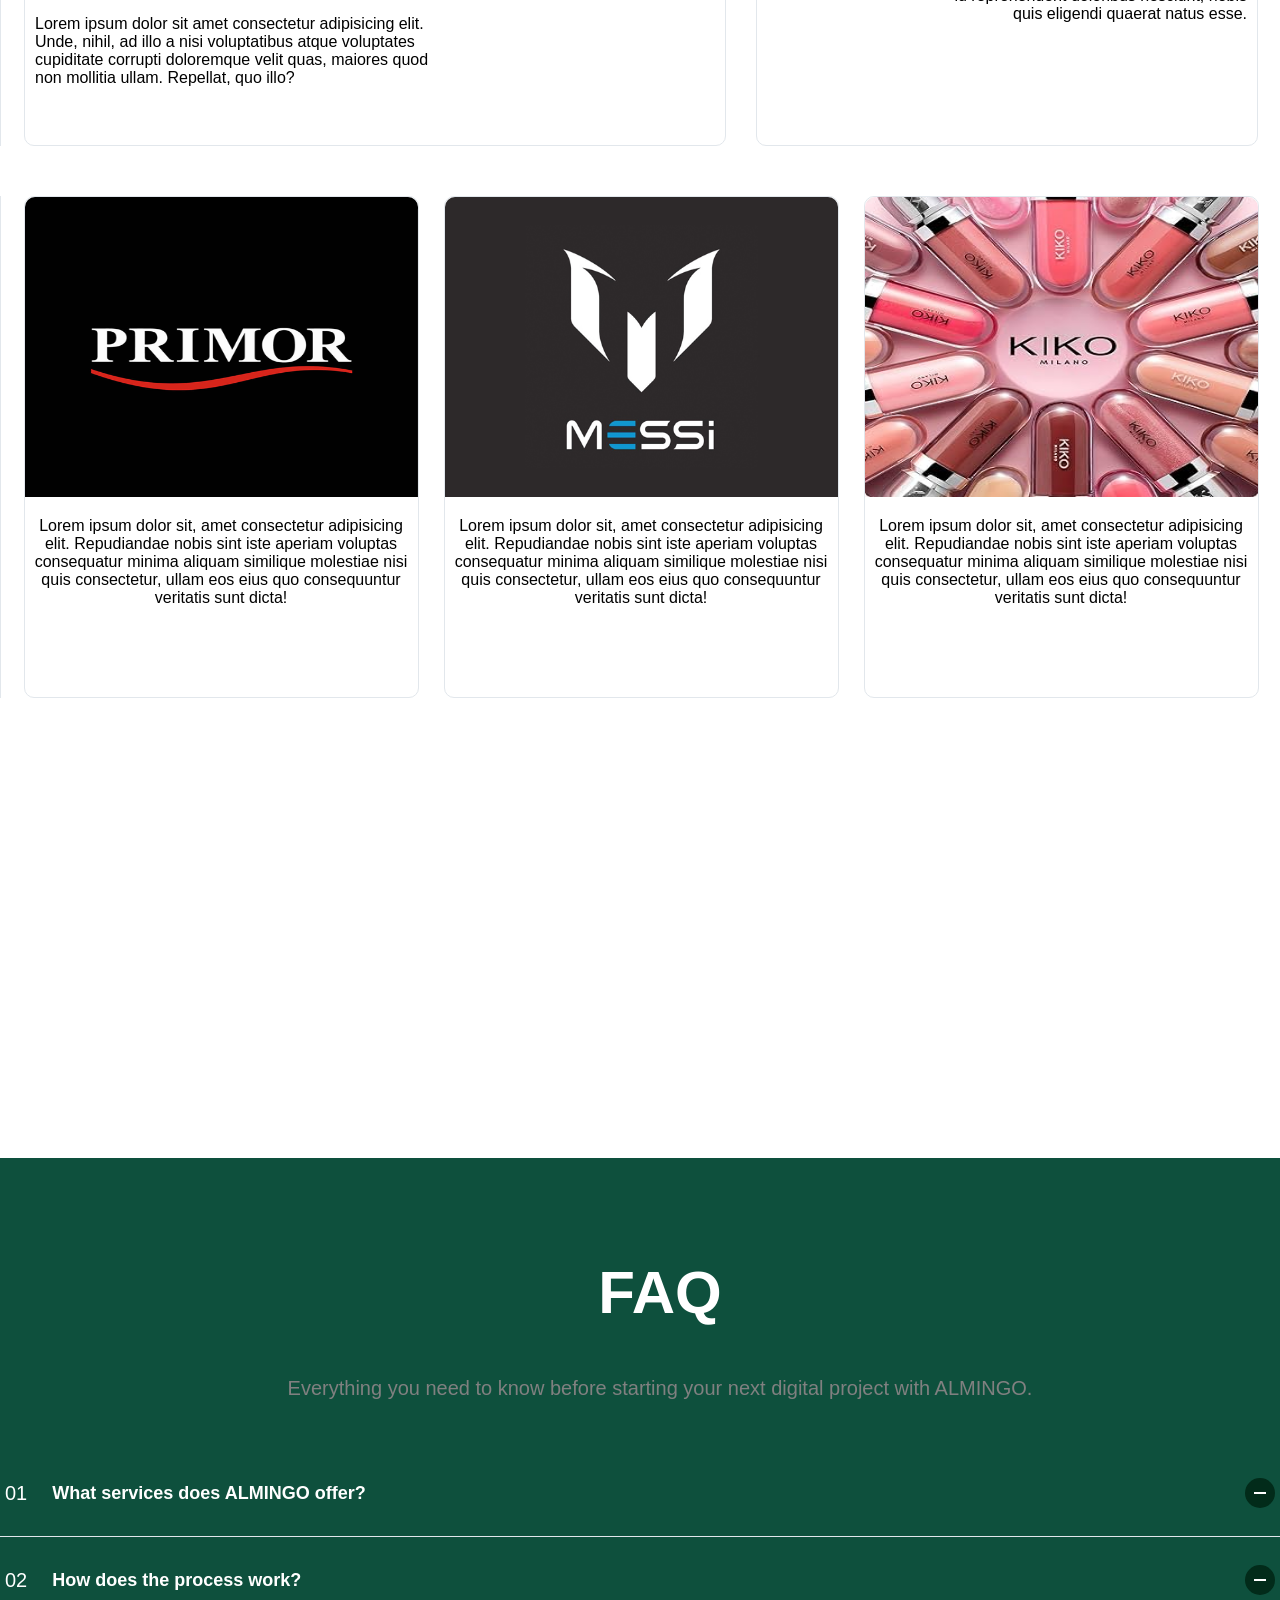
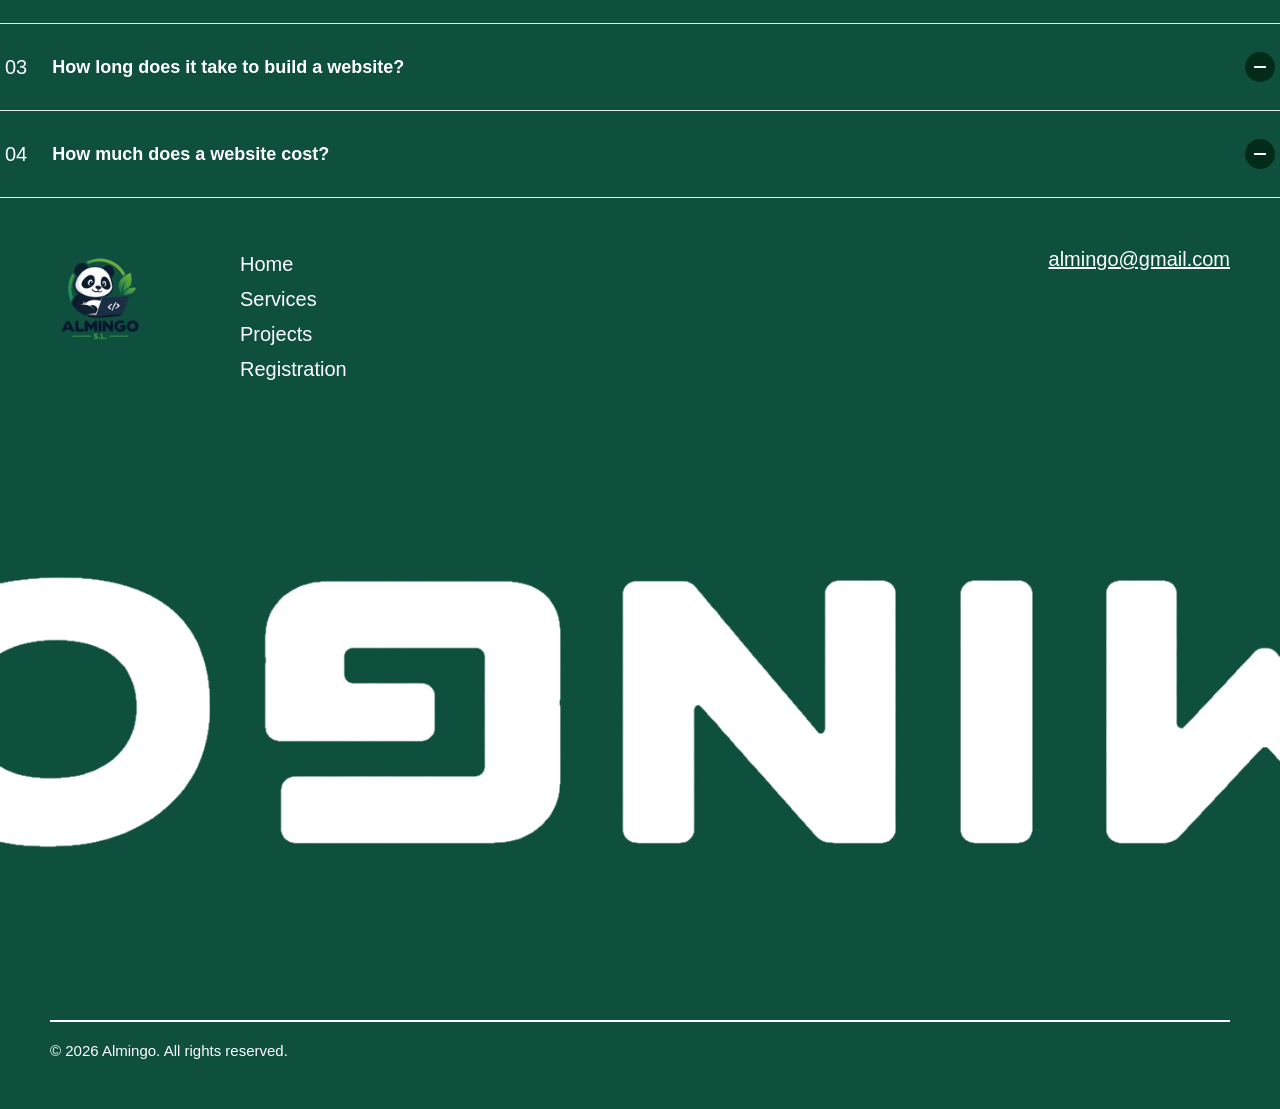
==== commit 1fb62b04: "Add files via upload" ====
--- a/retoAlmingo/index.html
+++ b/retoAlmingo/index.html
@@ -119,7 +119,53 @@
                 <p>-Sephora</p>
             </div>
         </div>
+        <div class="FAQ">
+            <div class="contenedorFAQ">
+                <h2>FAQ</h2>
+                <p>Everything you need to know before starting your next digital project with ALMINGO.</p>
 
+                <details class="faq-item">
+                    <summary>
+                        <span class="numero">01</span>
+                        <span class="pregunta">What services does ALMINGO offer?</span>
+                        <span class="icono"></span>
+                    </summary>
+                    <div class="respuesta">
+                            We specialize in web design and development, creating modern, responsive and user-friendly websites tailored to your business.
+                    </div>
+                </details>
+                <details class="faq-item">
+                    <summary>
+                        <span class="numero">02</span>
+                        <span class="pregunta">How does the process work?</span>
+                        <span class="icono"></span>
+                    </summary>
+                    <div class="respuesta">
+                        We start by understanding your ideas and goals. Then we move through design, development and testing to bring your website to life.
+                    </div>
+                </details>
+                <details class="faq-item">
+                    <summary>
+                        <span class="numero">03</span>
+                        <span class="pregunta">How long does it take to build a website?</span>
+                        <span class="icono"></span>
+                    </summary>
+                    <div class="respuesta">
+                        Every project is different. The timeline depends on the complexity and requirements of your website.
+                    </div>
+                </details>
+                <details class="faq-item">
+                    <summary>
+                        <span class="numero">04</span>
+                        <span class="pregunta">How much does a website cost?</span>
+                        <span class="icono"></span>
+                    </summary>
+                    <div class="respuesta">
+                        The price depends on the scope and functionality of each project. Contact us for a personalized quote.
+                    </div>
+                </details>
+            </div>
+        </div>
     </main>
     <footer>
         <div class="contenedorFooter">
--- a/retoAlmingo/inicio.css
+++ b/retoAlmingo/inicio.css
@@ -224,7 +224,7 @@
     animation-delay: -40s;
 }
 .Cita h2{
-    margin-top: 100px;
+    margin-top: 150px;
     text-align: center;
     font-size: 60px;
     color: #0e503d;
@@ -260,4 +260,109 @@
         opacity: 1;
         transform: translateY(0);
     }
+}
+.FAQ{
+    display: flex;
+    flex-direction: column;
+    width: 100%;
+    background-color: #0e503d;
+    margin-top: 450px;
+}
+.contenedorFAQ{
+    display: flex;
+    flex-direction: column;
+    flex-wrap: wrap;
+    width: 1280px;
+    margin: 0 auto;
+    margin-top: 100px;
+    background-color: #0e503d;
+}
+.contenedorFAQ > h2{
+    align-self: center;
+    margin-left: 40px;
+    font-size: 60px;
+    margin-bottom: 50px;
+    color: white;
+    font-style: normal;
+    opacity: 1;
+    transition: transform 0.2s;
+}
+.contenedorFAQ > h2:hover{
+    transform: rotate(180deg);
+}
+.contenedorFAQ > p{
+    align-self: center;
+    margin-left: 40px;
+    font-size: 20px;
+    margin-bottom: 50px;
+    color: gray;
+    font-style: normal;
+    opacity: 1;
+}
+.faq-item {
+    border-bottom: 1px solid #E2E7EC;
+}
+.faq-item:first-child {
+    border-top: 1px solid #E2E7EC;
+}
+.faq-item summary {
+    display: flex;
+    align-items: center;
+    gap: 25px;
+    padding: 28px 5px;
+    cursor: pointer;
+    list-style: none;
+}
+.numero {
+    font-size: 20px;
+    color: white;
+    font-weight: 400;
+}
+.pregunta {
+    flex: 1;
+    font-size: 18px;
+    font-weight: 600;
+    color: white;
+    transition: color 0.3s ease;
+}
+
+.faq-item summary:hover .pregunta {
+    color: #E89EB8;
+}
+.icono {
+    width: 30px;
+    height: 30px;
+    border-radius: 50%;
+    background: #022b1a;
+    position: relative;
+    flex-shrink: 0;
+}
+.icono::before, .icono::after {
+    content: "";
+    position: absolute;
+    background: white;
+    width: 12px;
+    height: 2px;
+    top: 50%;
+    left: 50%;
+    transform: translate(-50%, -50%);
+}
+.respuesta {
+    padding: 0 55px 28px;
+    max-width: 650px;
+    color: white;
+    font-size: 15px;
+    line-height: 1.8;
+    animation: fade 0.3s ease;
+}
+@keyframes fade {
+    from {
+        opacity: 0;
+        transform: translateY(-8px);
+    }
+
+    to {
+        opacity: 1;
+        transform: translateY(0);
+    }
 }
--- a/retoAlmingo/style.css
+++ b/retoAlmingo/style.css
@@ -66,7 +66,6 @@
     flex-direction: row;
     flex-wrap: wrap;
     width: 100%;
-    margin-top: 350px;
     background-color: #0e503d;
 }
 .imagenFooter img{
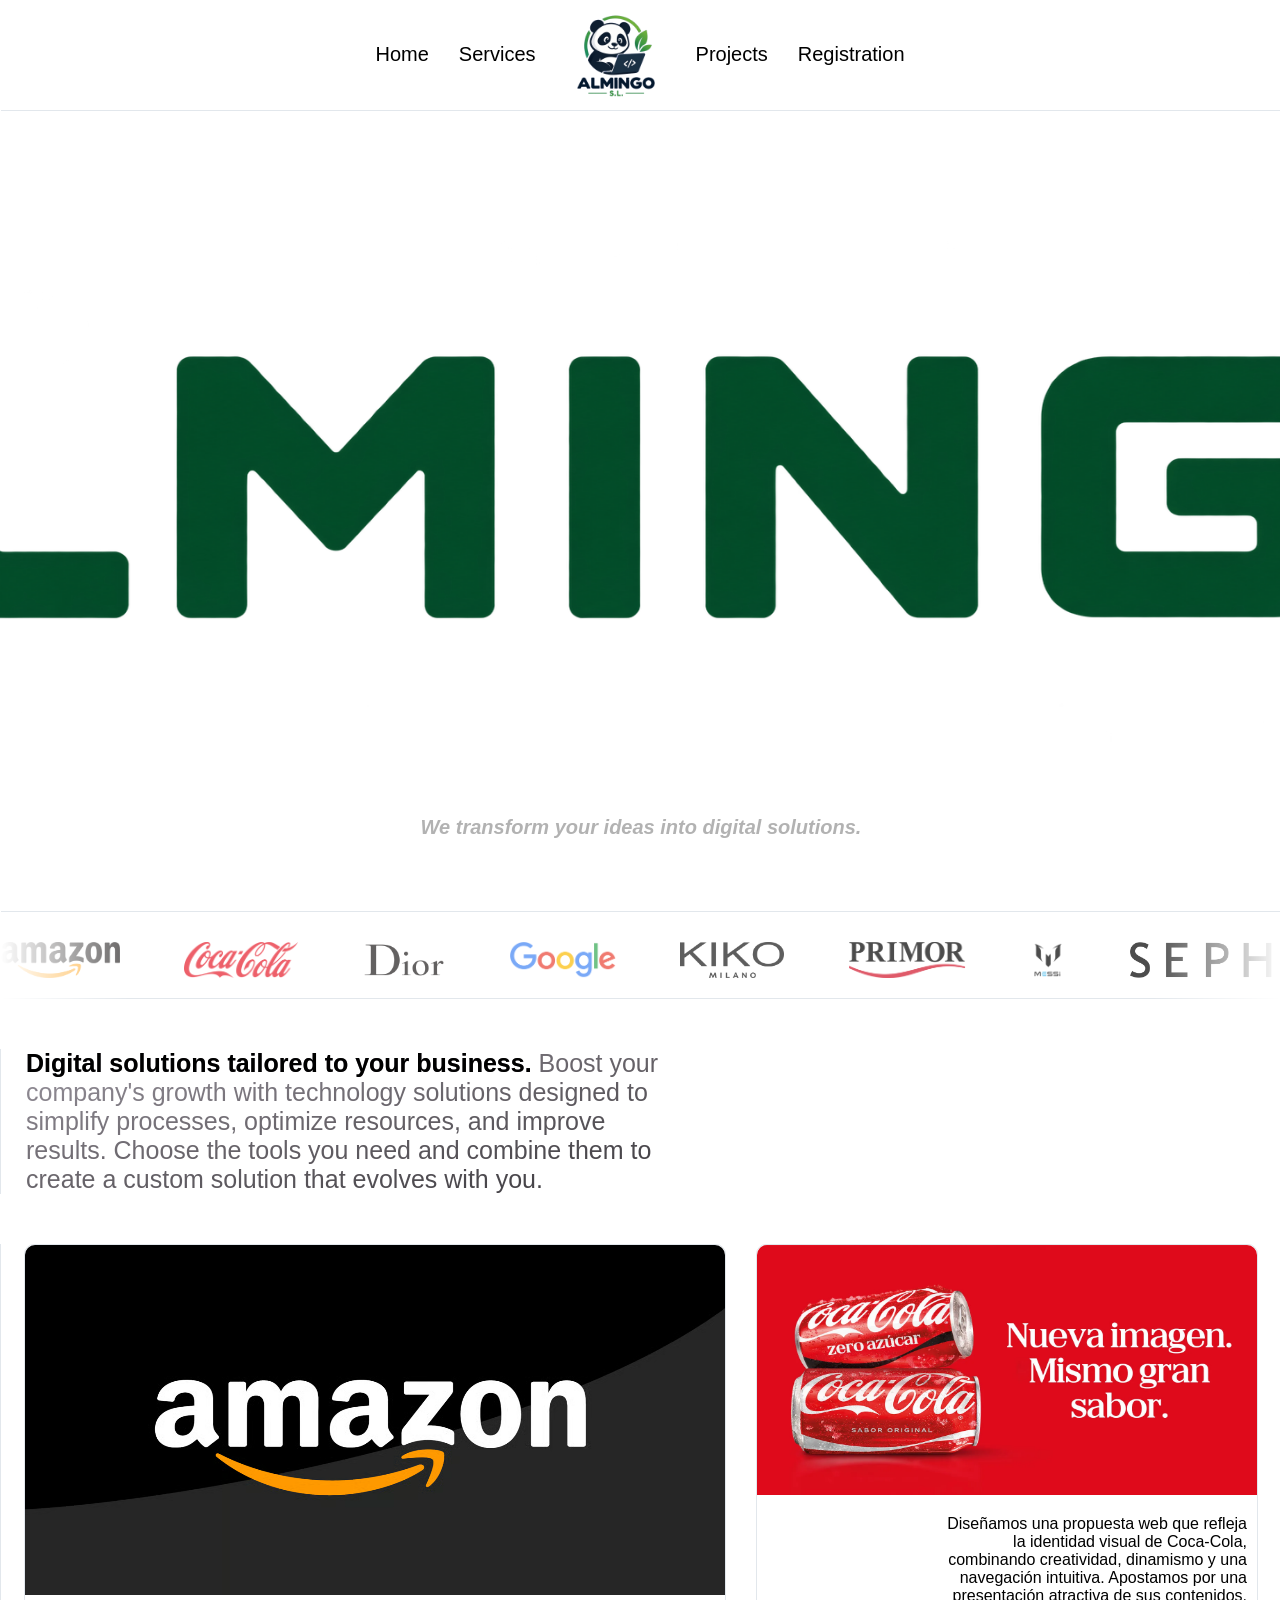
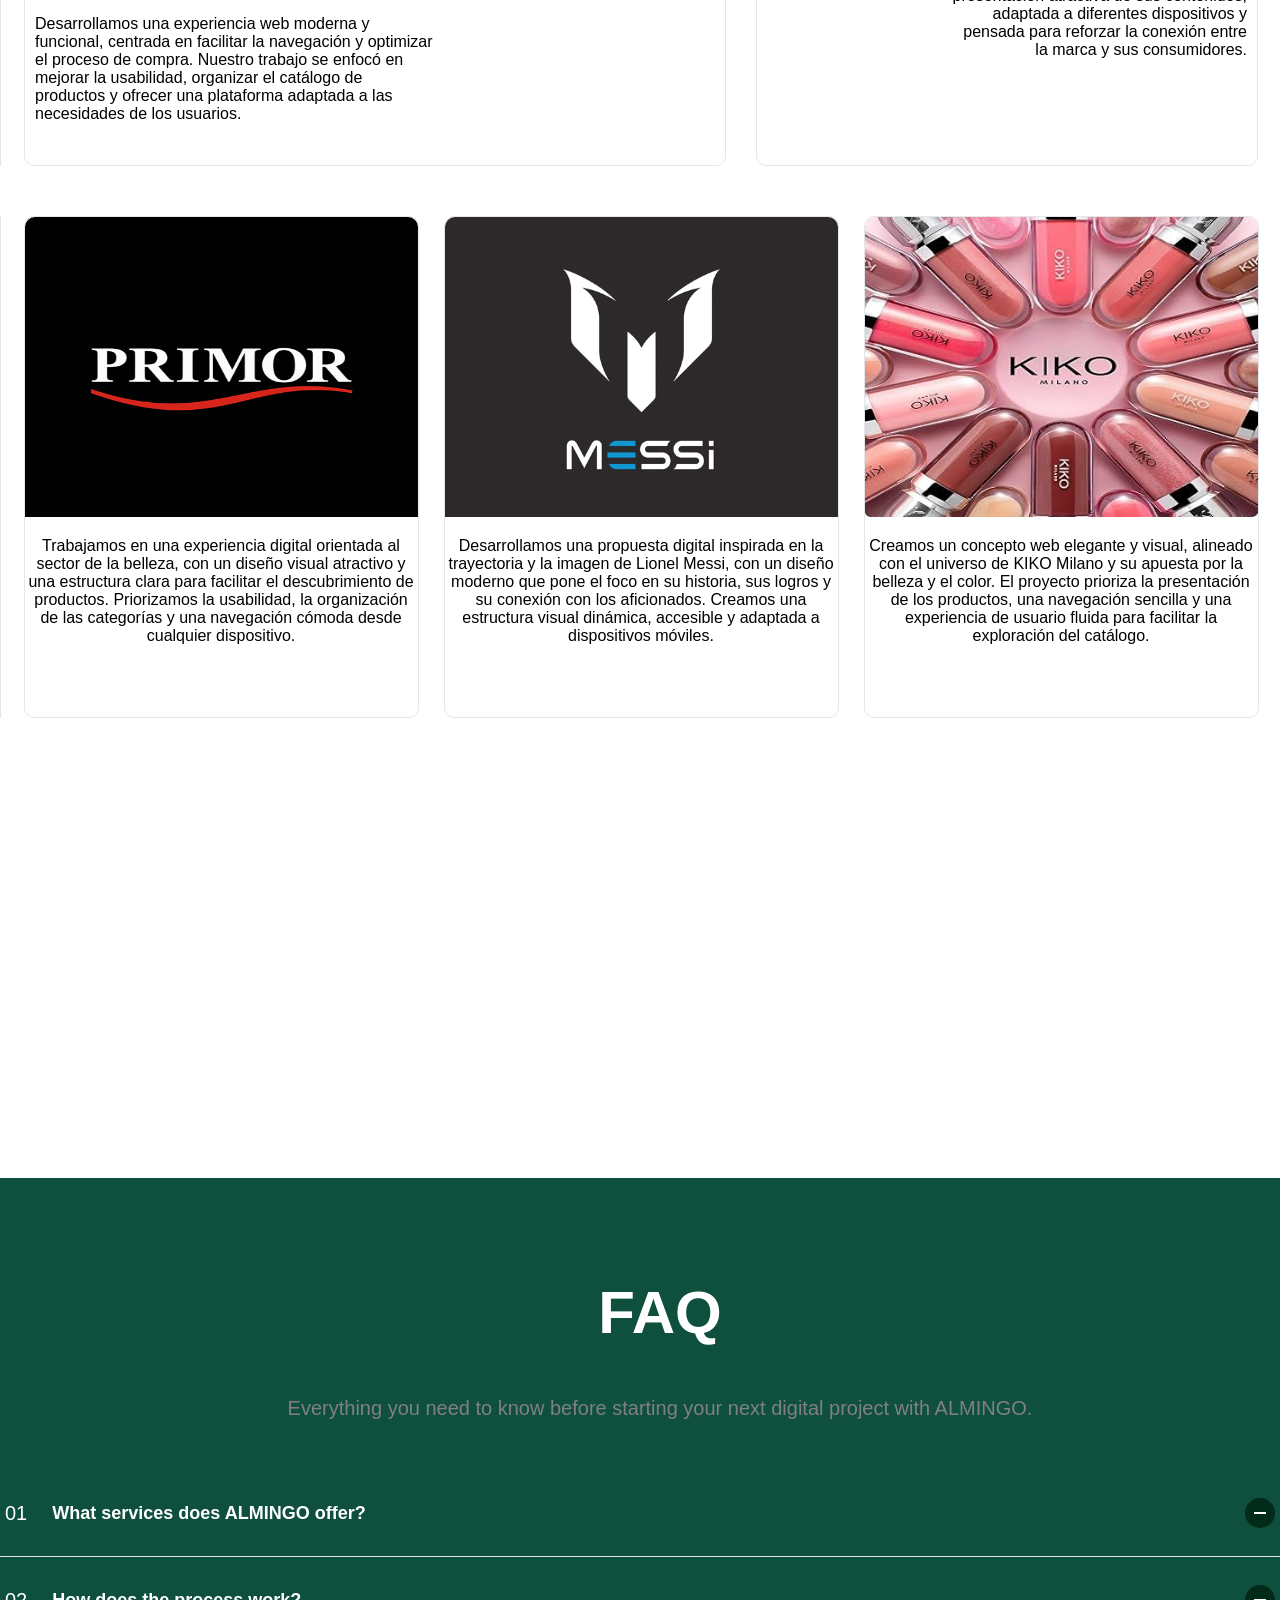
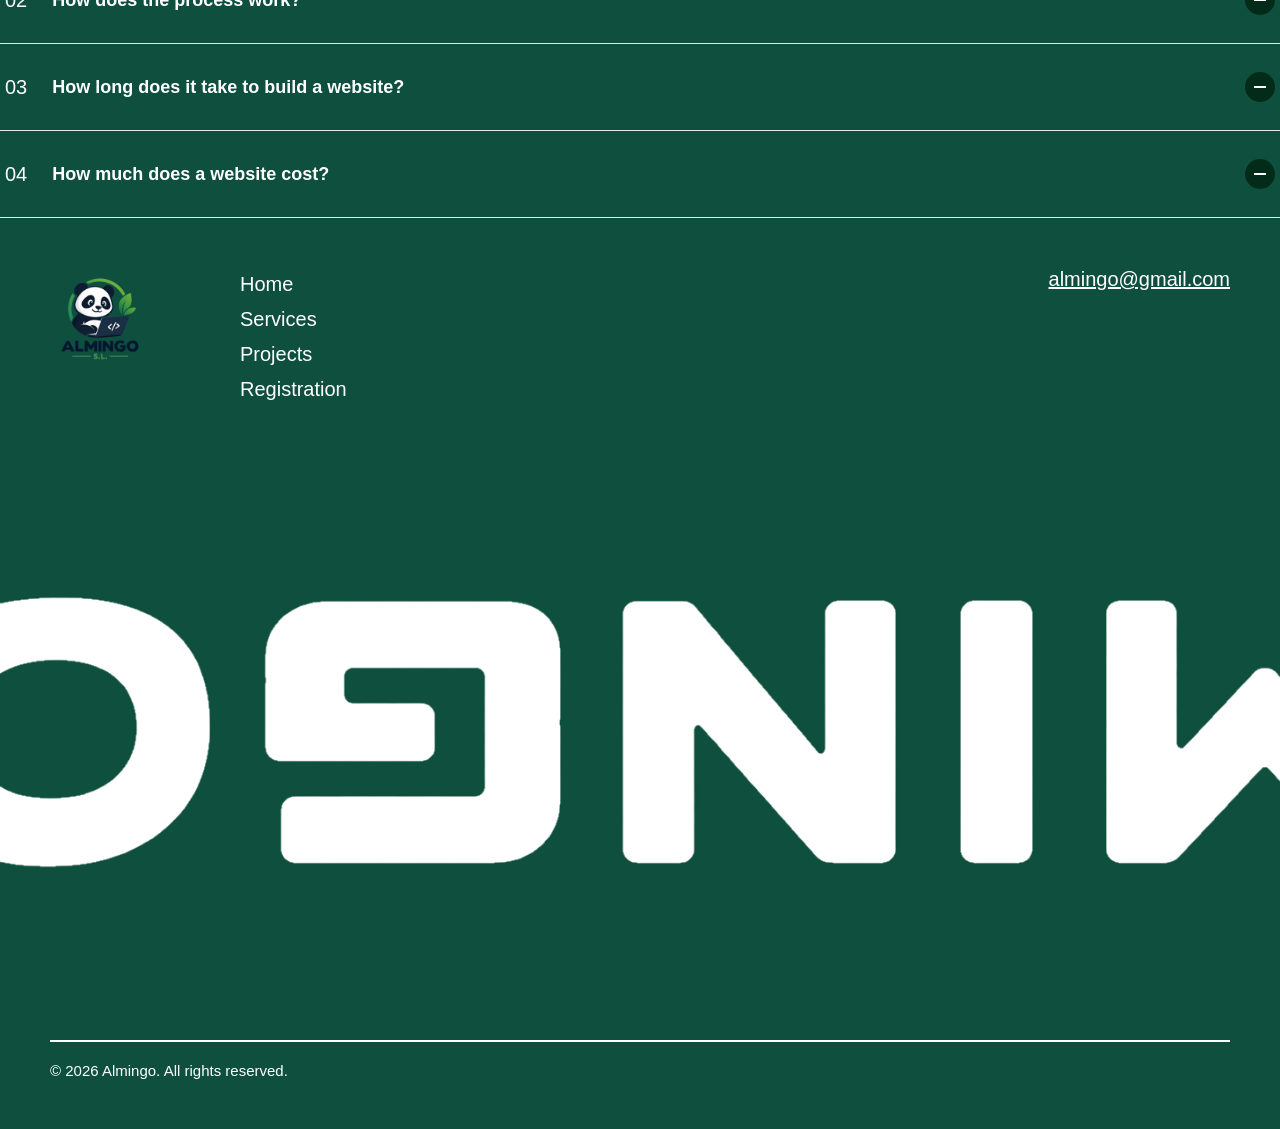
==== commit 63b221c8: "Add files via upload" ====
--- a/retoAlmingo/index.html
+++ b/retoAlmingo/index.html
@@ -60,25 +60,25 @@
         <div class="categoriaImagen reveal">
             <div class="imagen1">
                 <img src="images/amazon.jpg" alt="Amazon logo">
-                <p>Lorem ipsum dolor sit amet consectetur adipisicing elit. Unde, nihil, ad illo a nisi voluptatibus atque voluptates cupiditate corrupti doloremque velit quas, maiores quod non mollitia ullam. Repellat, quo illo?</p>
+                <p>Desarrollamos una experiencia web moderna y funcional, centrada en facilitar la navegación y optimizar el proceso de compra. Nuestro trabajo se enfocó en mejorar la usabilidad, organizar el catálogo de productos y ofrecer una plataforma adaptada a las necesidades de los usuarios.</p>
             </div>
             <div class="imagen2">
                 <img src="images/cocacola.jpg" alt="Coca-Cola logo">
-                <p>Lorem ipsum dolor sit amet consectetur adipisicing elit. Accusantium laboriosam voluptatum harum mollitia dolores? Veritatis velit ex, officia, doloremque quas id reprehenderit doloribus nesciunt, nobis quis eligendi quaerat natus esse.</p>
+                <p>Diseñamos una propuesta web que refleja la identidad visual de Coca-Cola, combinando creatividad, dinamismo y una navegación intuitiva. Apostamos por una presentación atractiva de sus contenidos, adaptada a diferentes dispositivos y pensada para reforzar la conexión entre la marca y sus consumidores.</p>
             </div>
         </div>
         <div class="multiImagen">
             <div class="imagen3">
                 <img src="images/PrimorImagen.png" alt="Image of the Primor logo">
-                <p>Lorem ipsum dolor sit, amet consectetur adipisicing elit. Repudiandae nobis sint iste aperiam voluptas consequatur minima aliquam similique molestiae nisi quis consectetur, ullam eos eius quo consequuntur veritatis sunt dicta!</p>
+                <p>Trabajamos en una experiencia digital orientada al sector de la belleza, con un diseño visual atractivo y una estructura clara para facilitar el descubrimiento de productos. Priorizamos la usabilidad, la organización de las categorías y una navegación cómoda desde cualquier dispositivo.</p>
             </div>
             <div class="imagen3">
                 <img src="images/MessiImagen.jpg" alt="Image of the Messi logo">
-                <p>Lorem ipsum dolor sit, amet consectetur adipisicing elit. Repudiandae nobis sint iste aperiam voluptas consequatur minima aliquam similique molestiae nisi quis consectetur, ullam eos eius quo consequuntur veritatis sunt dicta!</p>
+                <p>Desarrollamos una propuesta digital inspirada en la trayectoria y la imagen de Lionel Messi, con un diseño moderno que pone el foco en su historia, sus logros y su conexión con los aficionados. Creamos una estructura visual dinámica, accesible y adaptada a dispositivos móviles.</p>
             </div>
             <div class="imagen3">
                 <img src="images/KikoMilanoImagen.jpg" alt="Image of the Kiko Milano logo">
-                <p>Lorem ipsum dolor sit, amet consectetur adipisicing elit. Repudiandae nobis sint iste aperiam voluptas consequatur minima aliquam similique molestiae nisi quis consectetur, ullam eos eius quo consequuntur veritatis sunt dicta!</p>
+                <p>Creamos un concepto web elegante y visual, alineado con el universo de KIKO Milano y su apuesta por la belleza y el color. El proyecto prioriza la presentación de los productos, una navegación sencilla y una experiencia de usuario fluida para facilitar la exploración del catálogo.</p>
             </div>
         </div>
         <div class="contenedorCita reveal">
@@ -123,7 +123,6 @@
             <div class="contenedorFAQ">
                 <h2>FAQ</h2>
                 <p>Everything you need to know before starting your next digital project with ALMINGO.</p>
-
                 <details class="faq-item">
                     <summary>
                         <span class="numero">01</span>
--- a/retoAlmingo/inicio.css
+++ b/retoAlmingo/inicio.css
@@ -115,7 +115,7 @@
     border-bottom: 1px solid #E2E7EC;
     border-radius: 10px;
     transition: 0.2s;
-    height: 500px;
+    height: 520px;
 }
 .imagen1 img{
     width: 700px;
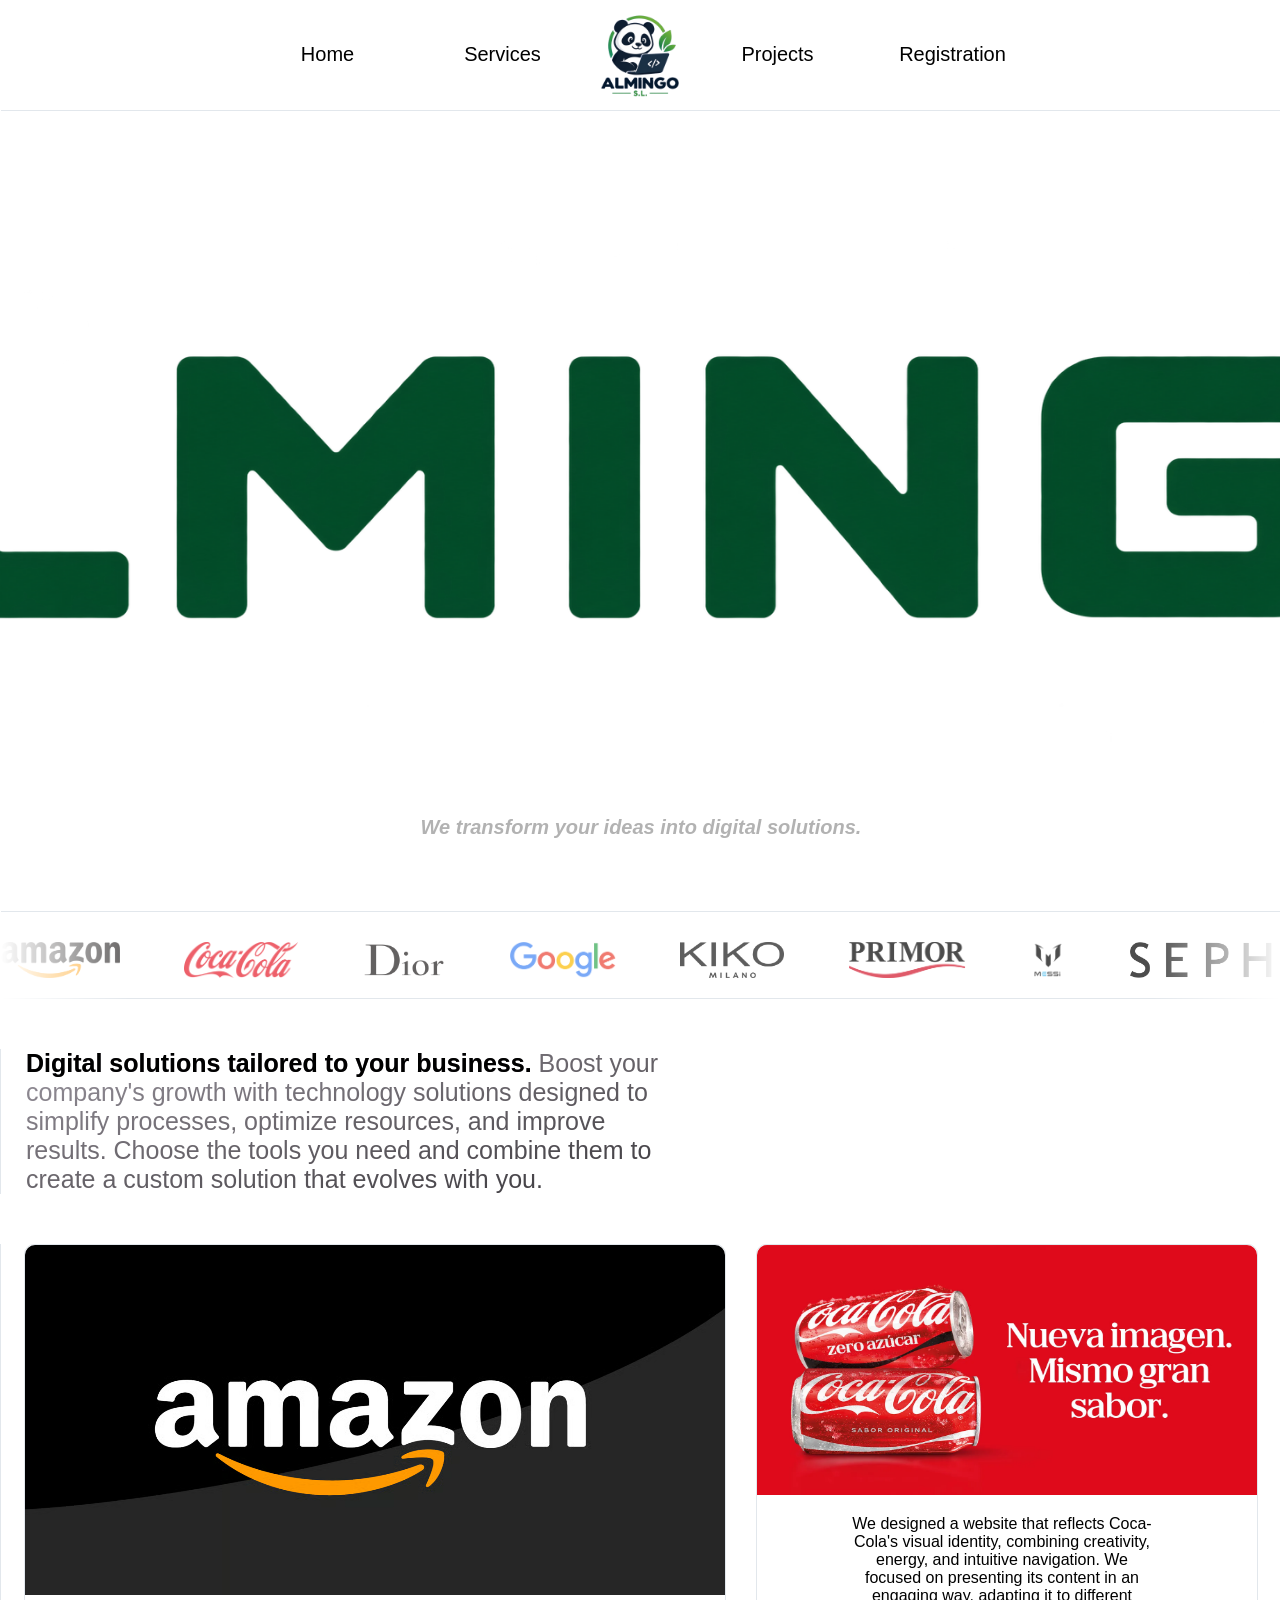
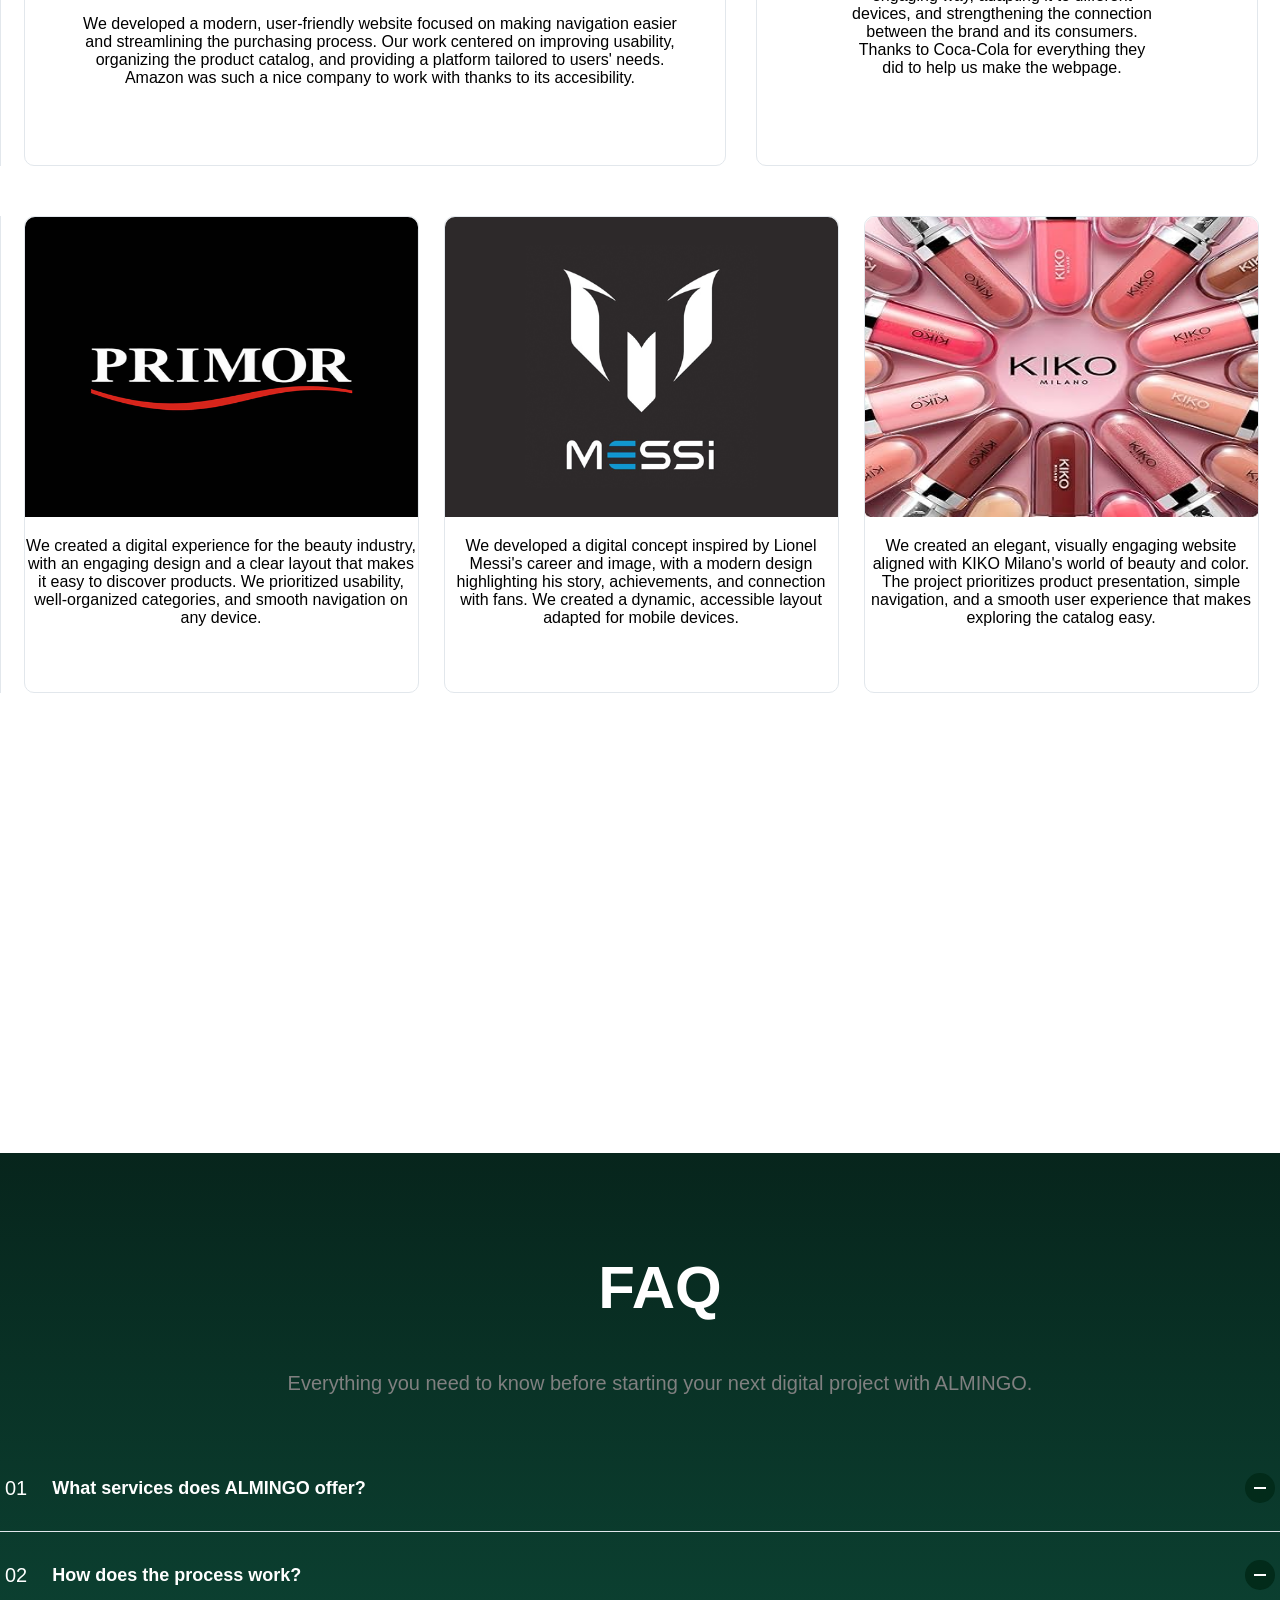
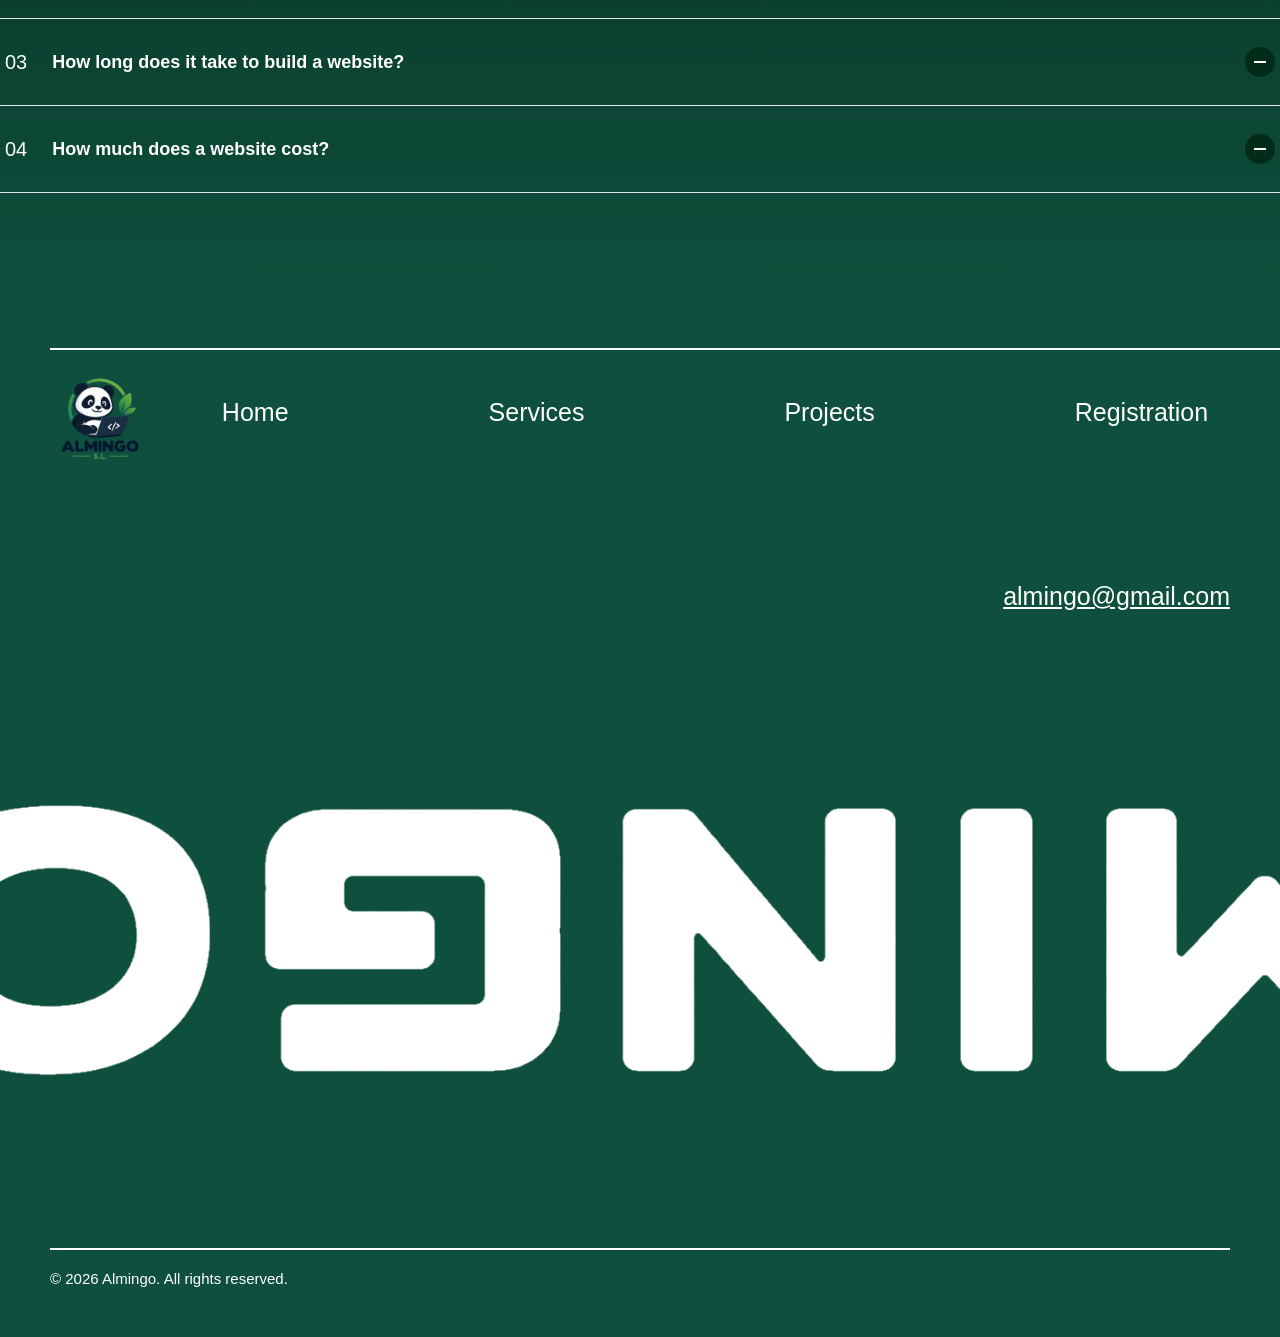
==== commit 6a7f29a1: "Add files via upload" ====
--- a/retoAlmingo/index.html
+++ b/retoAlmingo/index.html
@@ -60,25 +60,25 @@
         <div class="categoriaImagen reveal">
             <div class="imagen1">
                 <img src="images/amazon.jpg" alt="Amazon logo">
-                <p>Desarrollamos una experiencia web moderna y funcional, centrada en facilitar la navegación y optimizar el proceso de compra. Nuestro trabajo se enfocó en mejorar la usabilidad, organizar el catálogo de productos y ofrecer una plataforma adaptada a las necesidades de los usuarios.</p>
+                <p>We developed a modern, user-friendly website focused on making navigation easier and streamlining the purchasing process. Our work centered on improving usability, organizing the product catalog, and providing a platform tailored to users' needs.  Amazon was such a nice company to work with thanks to its accesibility.</p>
             </div>
             <div class="imagen2">
                 <img src="images/cocacola.jpg" alt="Coca-Cola logo">
-                <p>Diseñamos una propuesta web que refleja la identidad visual de Coca-Cola, combinando creatividad, dinamismo y una navegación intuitiva. Apostamos por una presentación atractiva de sus contenidos, adaptada a diferentes dispositivos y pensada para reforzar la conexión entre la marca y sus consumidores.</p>
+                <p>We designed a website that reflects Coca-Cola's visual identity, combining creativity, energy, and intuitive navigation. We focused on presenting its content in an engaging way, adapting it to different devices, and strengthening the connection between the brand and its consumers. Thanks to Coca-Cola for everything they did to help us make the webpage.</p>
             </div>
         </div>
-        <div class="multiImagen">
+        <div class="multiImagen reveal">
             <div class="imagen3">
                 <img src="images/PrimorImagen.png" alt="Image of the Primor logo">
-                <p>Trabajamos en una experiencia digital orientada al sector de la belleza, con un diseño visual atractivo y una estructura clara para facilitar el descubrimiento de productos. Priorizamos la usabilidad, la organización de las categorías y una navegación cómoda desde cualquier dispositivo.</p>
+                <p>We created a digital experience for the beauty industry, with an engaging design and a clear layout that makes it easy to discover products. We prioritized usability, well-organized categories, and smooth navigation on any device.</p>
             </div>
             <div class="imagen3">
                 <img src="images/MessiImagen.jpg" alt="Image of the Messi logo">
-                <p>Desarrollamos una propuesta digital inspirada en la trayectoria y la imagen de Lionel Messi, con un diseño moderno que pone el foco en su historia, sus logros y su conexión con los aficionados. Creamos una estructura visual dinámica, accesible y adaptada a dispositivos móviles.</p>
+                <p>We developed a digital concept inspired by Lionel Messi's career and image, with a modern design highlighting his story, achievements, and connection with fans. We created a dynamic, accessible layout adapted for mobile devices.</p>
             </div>
             <div class="imagen3">
                 <img src="images/KikoMilanoImagen.jpg" alt="Image of the Kiko Milano logo">
-                <p>Creamos un concepto web elegante y visual, alineado con el universo de KIKO Milano y su apuesta por la belleza y el color. El proyecto prioriza la presentación de los productos, una navegación sencilla y una experiencia de usuario fluida para facilitar la exploración del catálogo.</p>
+                <p>We created an elegant, visually engaging website aligned with KIKO Milano's world of beauty and color. The project prioritizes product presentation, simple navigation, and a smooth user experience that makes exploring the catalog easy.</p>
             </div>
         </div>
         <div class="contenedorCita reveal">
@@ -130,7 +130,7 @@
                         <span class="icono"></span>
                     </summary>
                     <div class="respuesta">
-                            We specialize in web design and development, creating modern, responsive and user-friendly websites tailored to your business.
+                        We specialize in web design and development, creating modern, responsive and user-friendly websites tailored to your business.
                     </div>
                 </details>
                 <details class="faq-item">
--- a/retoAlmingo/inicio.css
+++ b/retoAlmingo/inicio.css
@@ -124,10 +124,10 @@
     border-top-right-radius: 10px;
 }
 .imagen1 p{
-    width: 400px;
+    width: 600px;
     margin-top: 20px;
-    align-self: flex-start;
-    text-align: left;
+    align-items: center;
+    text-align: center;
     margin-left: 10px;
 }
 .imagen2 img{
@@ -139,8 +139,8 @@
 .imagen2 p{
     width: 300px;
     margin-top: 20px;
-    align-self: flex-end;
-    text-align: right;
+    align-items: center;
+    text-align: center;
     margin-right: 10px;
 }
 .imagen1:hover, .imagen2:hover{
@@ -170,7 +170,7 @@
     border-radius: 10px;
     transition: 0.2s;
     width: 393px;
-    height: 500px;
+    height: 475px;
 }
 .imagen3 img{
     width: 393px;
@@ -249,7 +249,7 @@
 .reveal {
     animation: aparecer linear both;
     animation-timeline: view();
-    animation-range: entry 0% cover 40%;
+    animation-range: entry 0% cover 30%;
 }
 @keyframes aparecer {
     from {
@@ -265,7 +265,7 @@
     display: flex;
     flex-direction: column;
     width: 100%;
-    background-color: #0e503d;
+    background: linear-gradient(to bottom, #07251c, #0e503d);
     margin-top: 450px;
 }
 .contenedorFAQ{
@@ -275,7 +275,8 @@
     width: 1280px;
     margin: 0 auto;
     margin-top: 100px;
-    background-color: #0e503d;
+    background-color: transparent;
+    margin-bottom: 100px;
 }
 .contenedorFAQ > h2{
     align-self: center;
--- a/retoAlmingo/style.css
+++ b/retoAlmingo/style.css
@@ -25,14 +25,18 @@
 .menu{
     display: flex;
     flex-direction: row;
-    gap: 30px;
+    align-items: center;
     width: 100%;
-    align-items: center;
-    justify-content: center;
-    margin: 0;
+    max-width: 800px;
+    margin: 0 auto;
     padding: 0;
     font-size: 20px;
     list-style: none;
+}
+.menu li{
+    flex: 1;
+    display: flex;
+    justify-content: center;
 }
 .menu a::after{
     content: "";
@@ -50,6 +54,9 @@
 .menu a:hover{
     opacity: 0.8;
 }
+.menu li.logo{
+    flex: 0 0 100px;
+}
 .menu .logo img{
     display: block;
     height: 100px;
@@ -65,32 +72,44 @@
     display: flex;
     flex-direction: row;
     flex-wrap: wrap;
+    position: relative;
     width: 100%;
     background-color: #0e503d;
+}
+.contenedorFooter::before{
+    content: "";
+    position: absolute;
+    top: 55px;
+    left: 50px;
+    width: 1820px;
+    border-top: 2px solid white;
 }
 .imagenFooter img{
     width: 1920px;
 }
 .logoFooter{
-    width: 150px;
+    flex: 0 0 150px;
 }
 .logoFooter img{
     height: 100px;
     width: 100px;
-    margin-top: 50px;
+    margin-top: 75px;
     margin-left: 50px;
 }
 .seccionFooter{
     display: flex;
-    flex-direction: column;
+    flex-direction: row;
+    flex: 1;
+    justify-content: center;
     margin-top: 55px;
-    margin-left: 90px;
-    gap: 10px;
+    margin-left: 0;
+    gap: 200px;
 }
 .seccionFooter > a{
-    align-self: flex-start;
+    margin-top: 50px;
+    align-items: center;
     text-decoration: none;
-    font-size: 20px;
+    font-size: 25px;
     color: white;
 }
 .seccionFooter a::after{
@@ -110,10 +129,10 @@
     display: flex;
     margin-left: auto;
     margin-right: 50px;
-    margin-top: 50px;
+    margin-top: 110px;
     color: white;
     text-decoration: underline;
-    font-size: 20px;
+    font-size: 25px;
 }
 .copyright{
     display: flex;
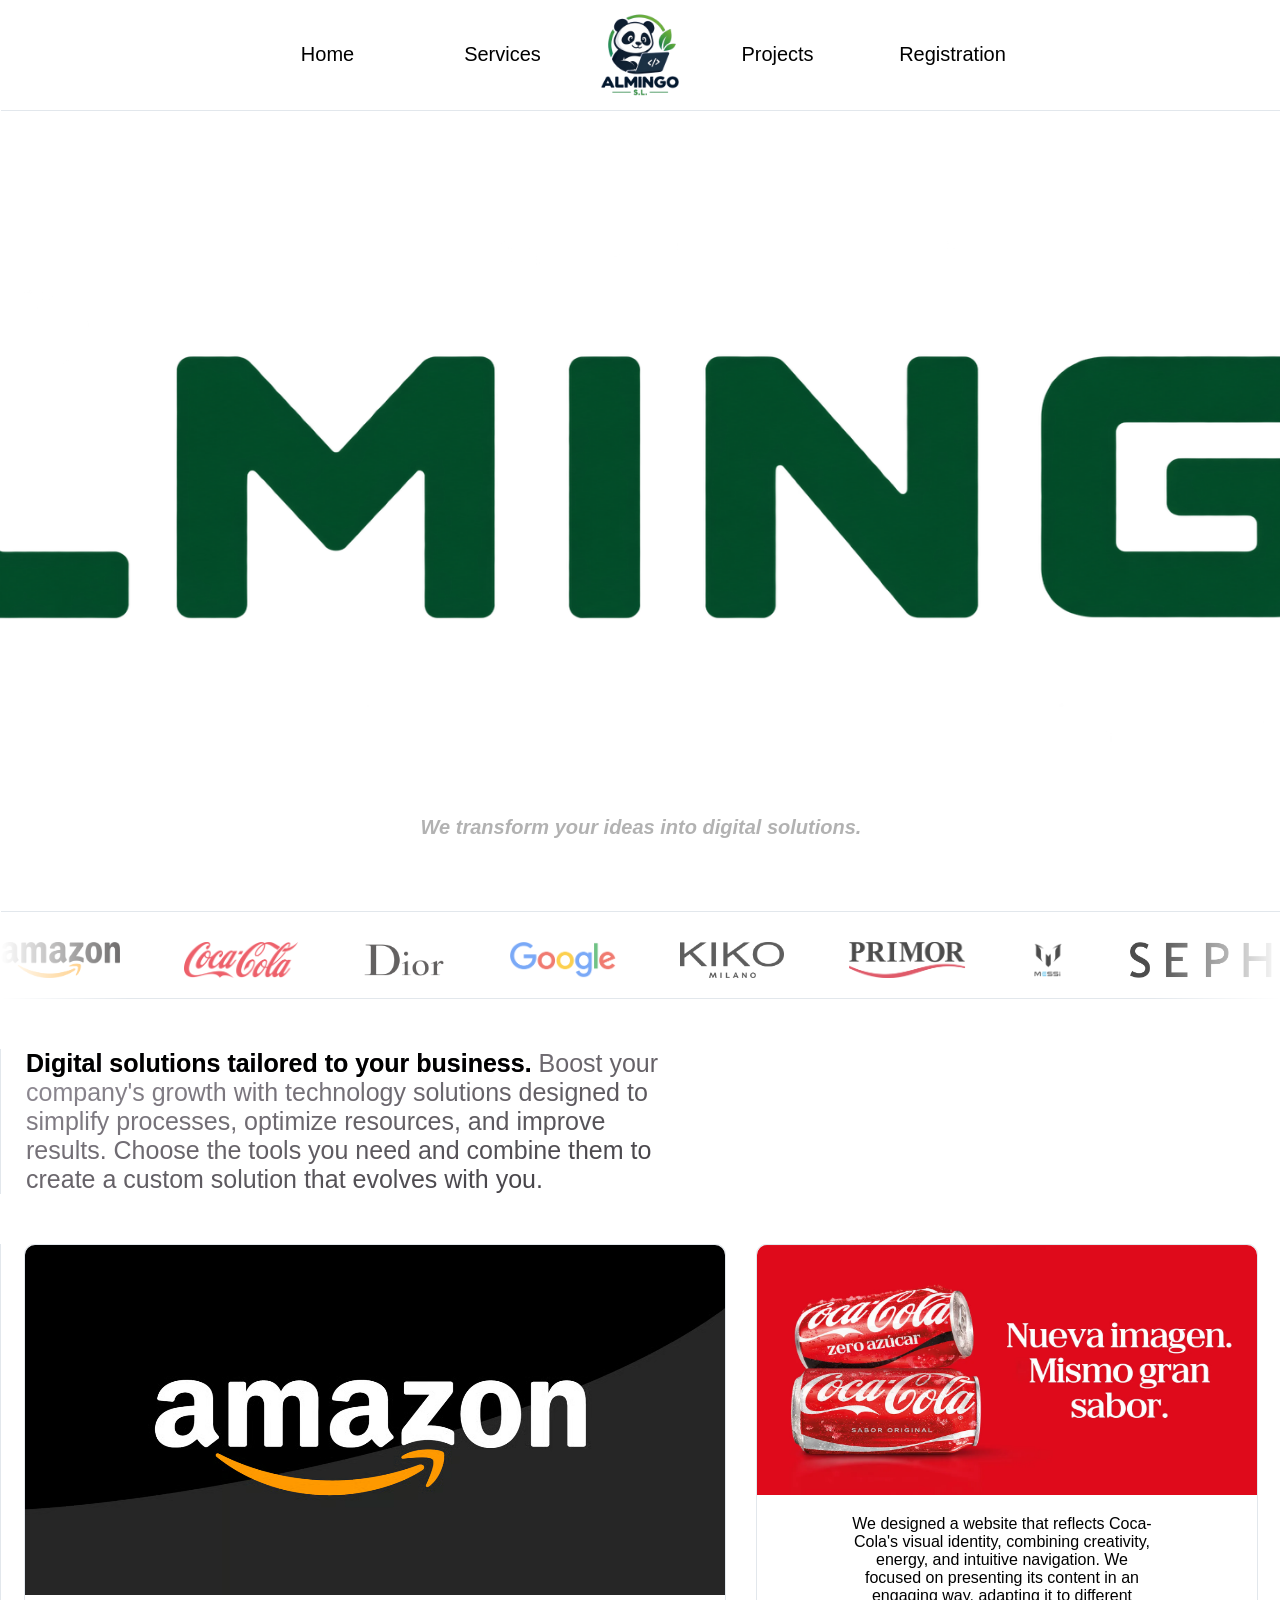
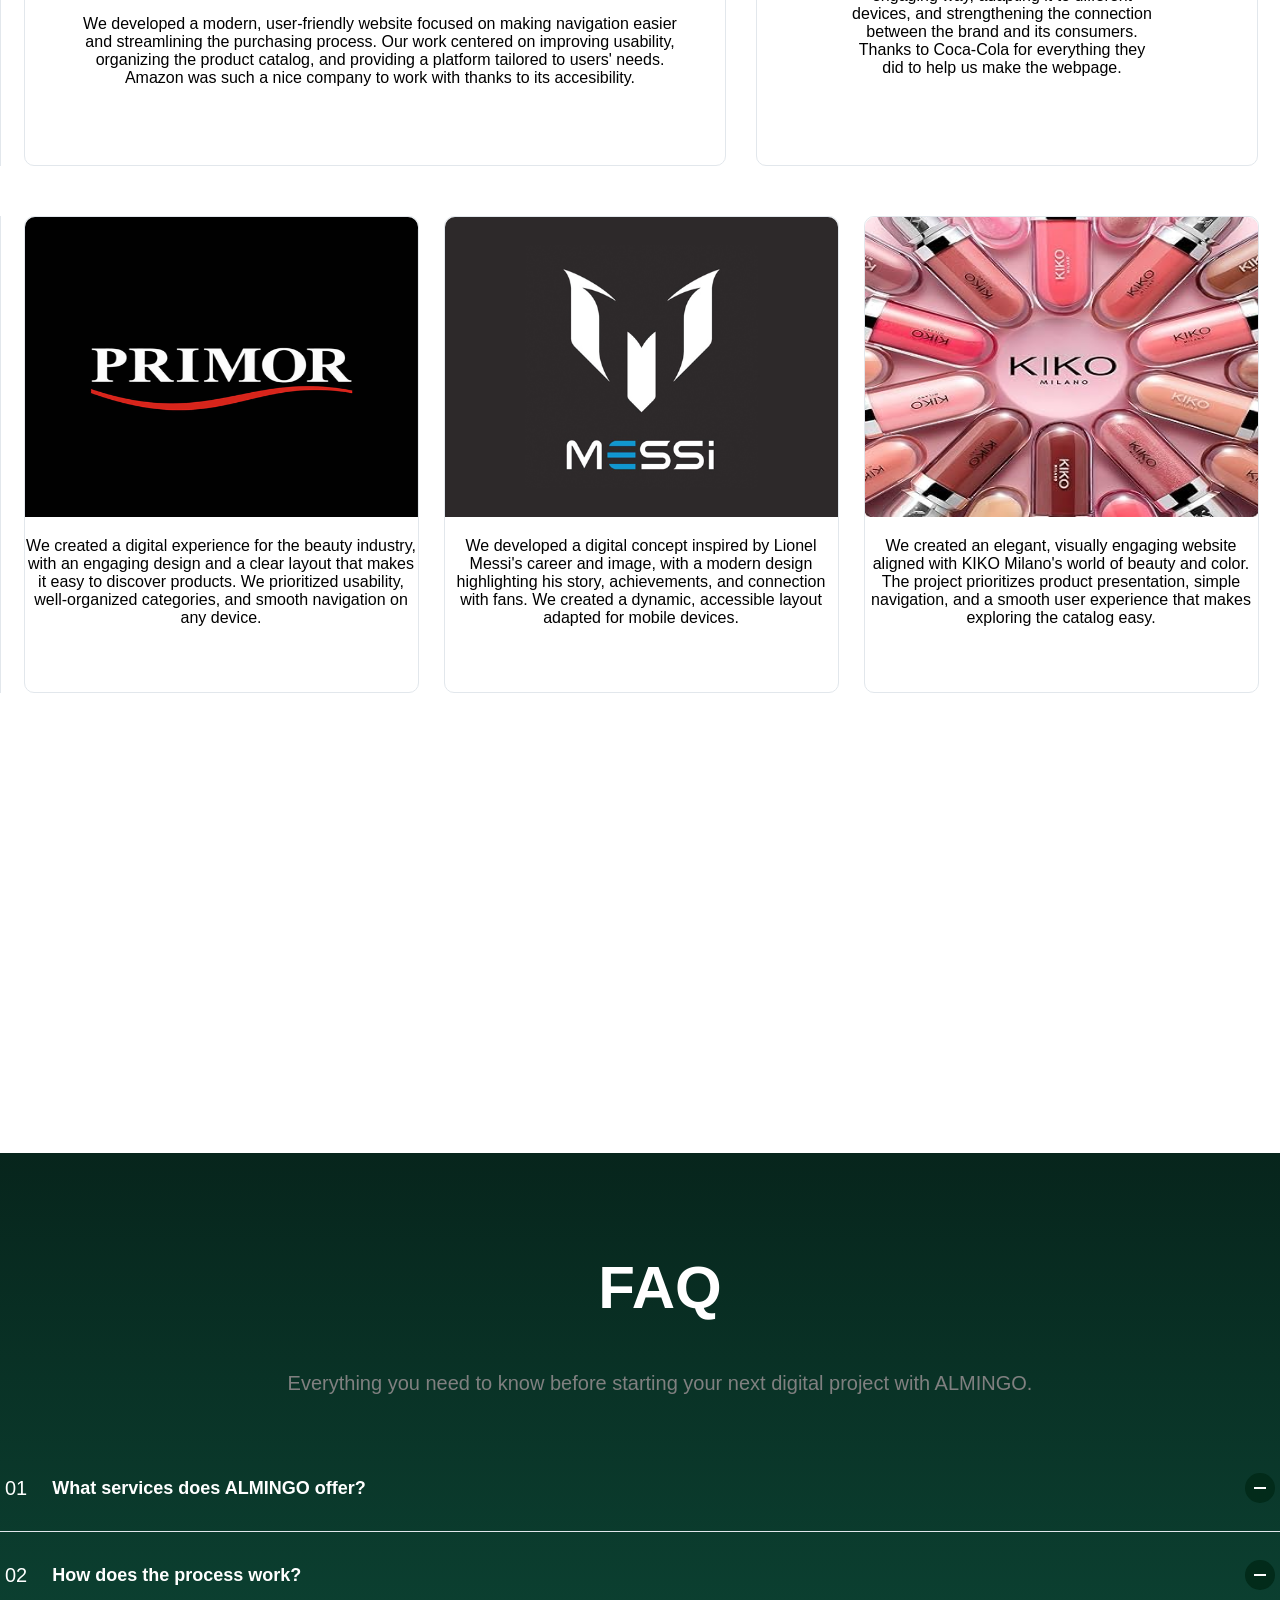
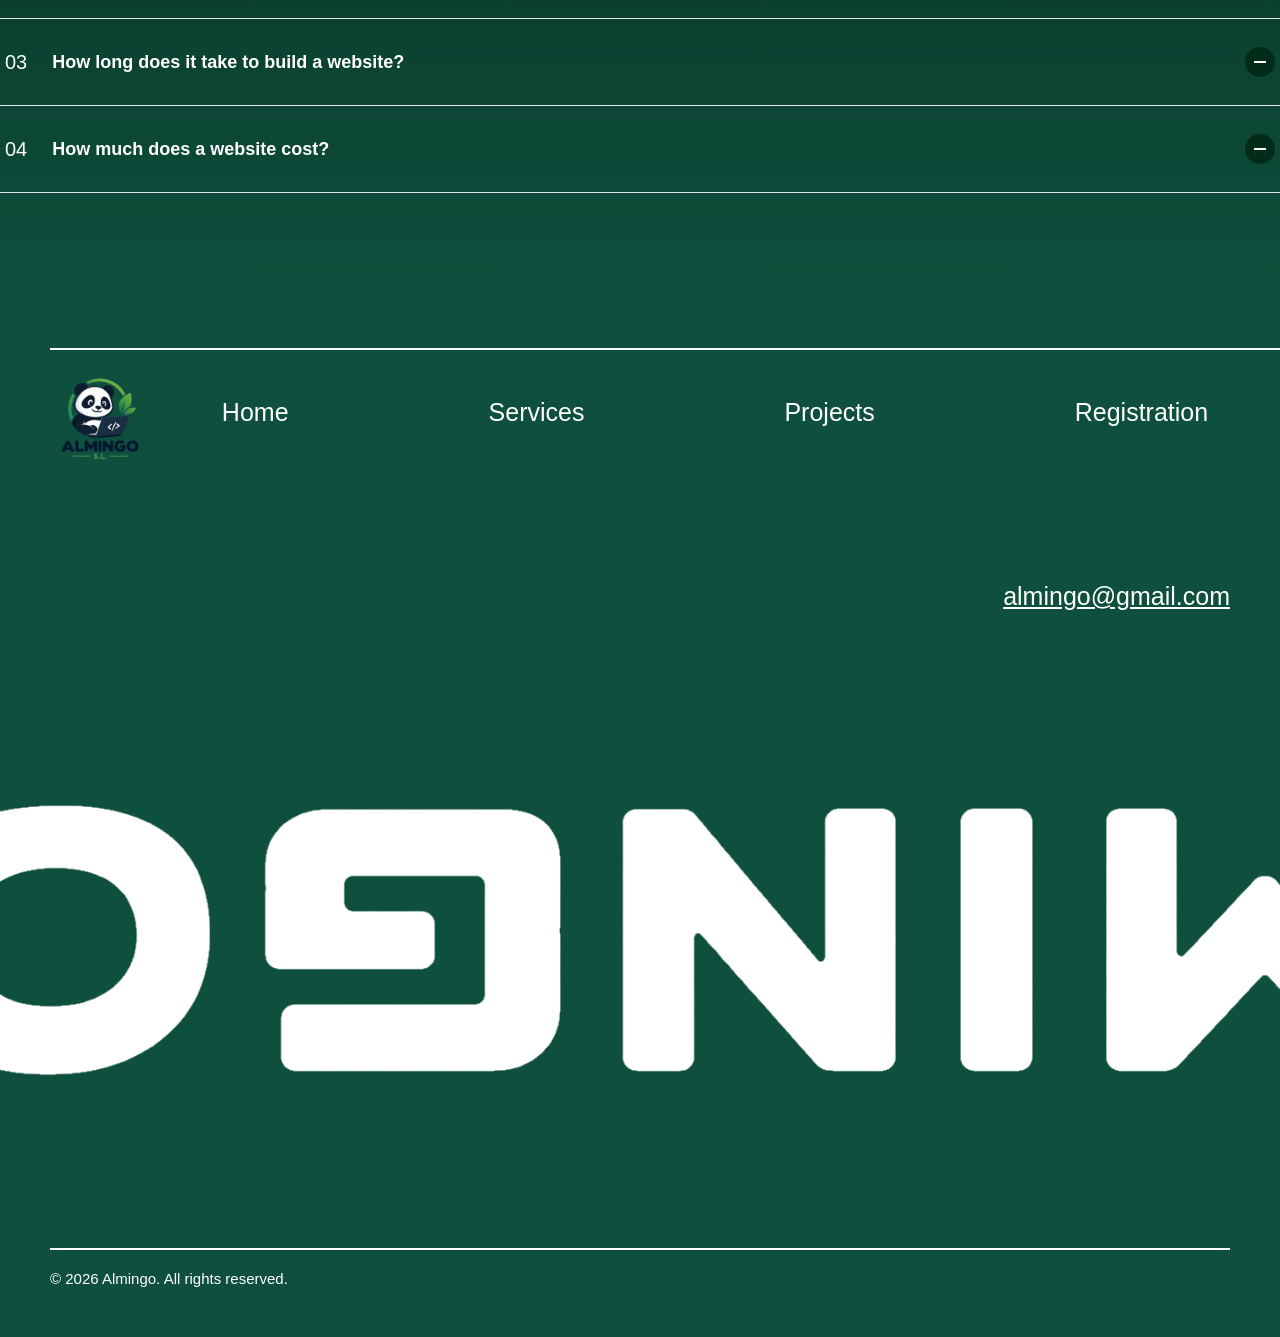
==== commit 33042d0e: "Add files via upload" ====
--- a/retoAlmingo/index.html
+++ b/retoAlmingo/index.html
@@ -15,7 +15,7 @@
         <ul class="menu">
             <li class="active"><a href="index.html">Home</a></li>
             <li><a href="servicios.html">Services</a></li>
-            <li class="logo"><img src="images/pandaLogo.png" alt="Company logo"></li>
+            <li class="logo"><a href="index.html"><img src="images/pandaLogo.png" alt="Company logo"></a></li>
             <li><a href="Proyectos.html">Projects</a></li>    
             <li><a href="registro.html">Registration</a></li> 
         </ul>
@@ -169,7 +169,7 @@
     <footer>
         <div class="contenedorFooter">
             <div class="logoFooter">
-                <img src="images/pandaLogo.png" alt="Almingo logo">
+                <a href="index.html"><img src="images/pandaLogo.png" alt="Almingo logo"></a>
             </div>
             <div class="seccionFooter">
                 <a href="index.html">Home</a>
